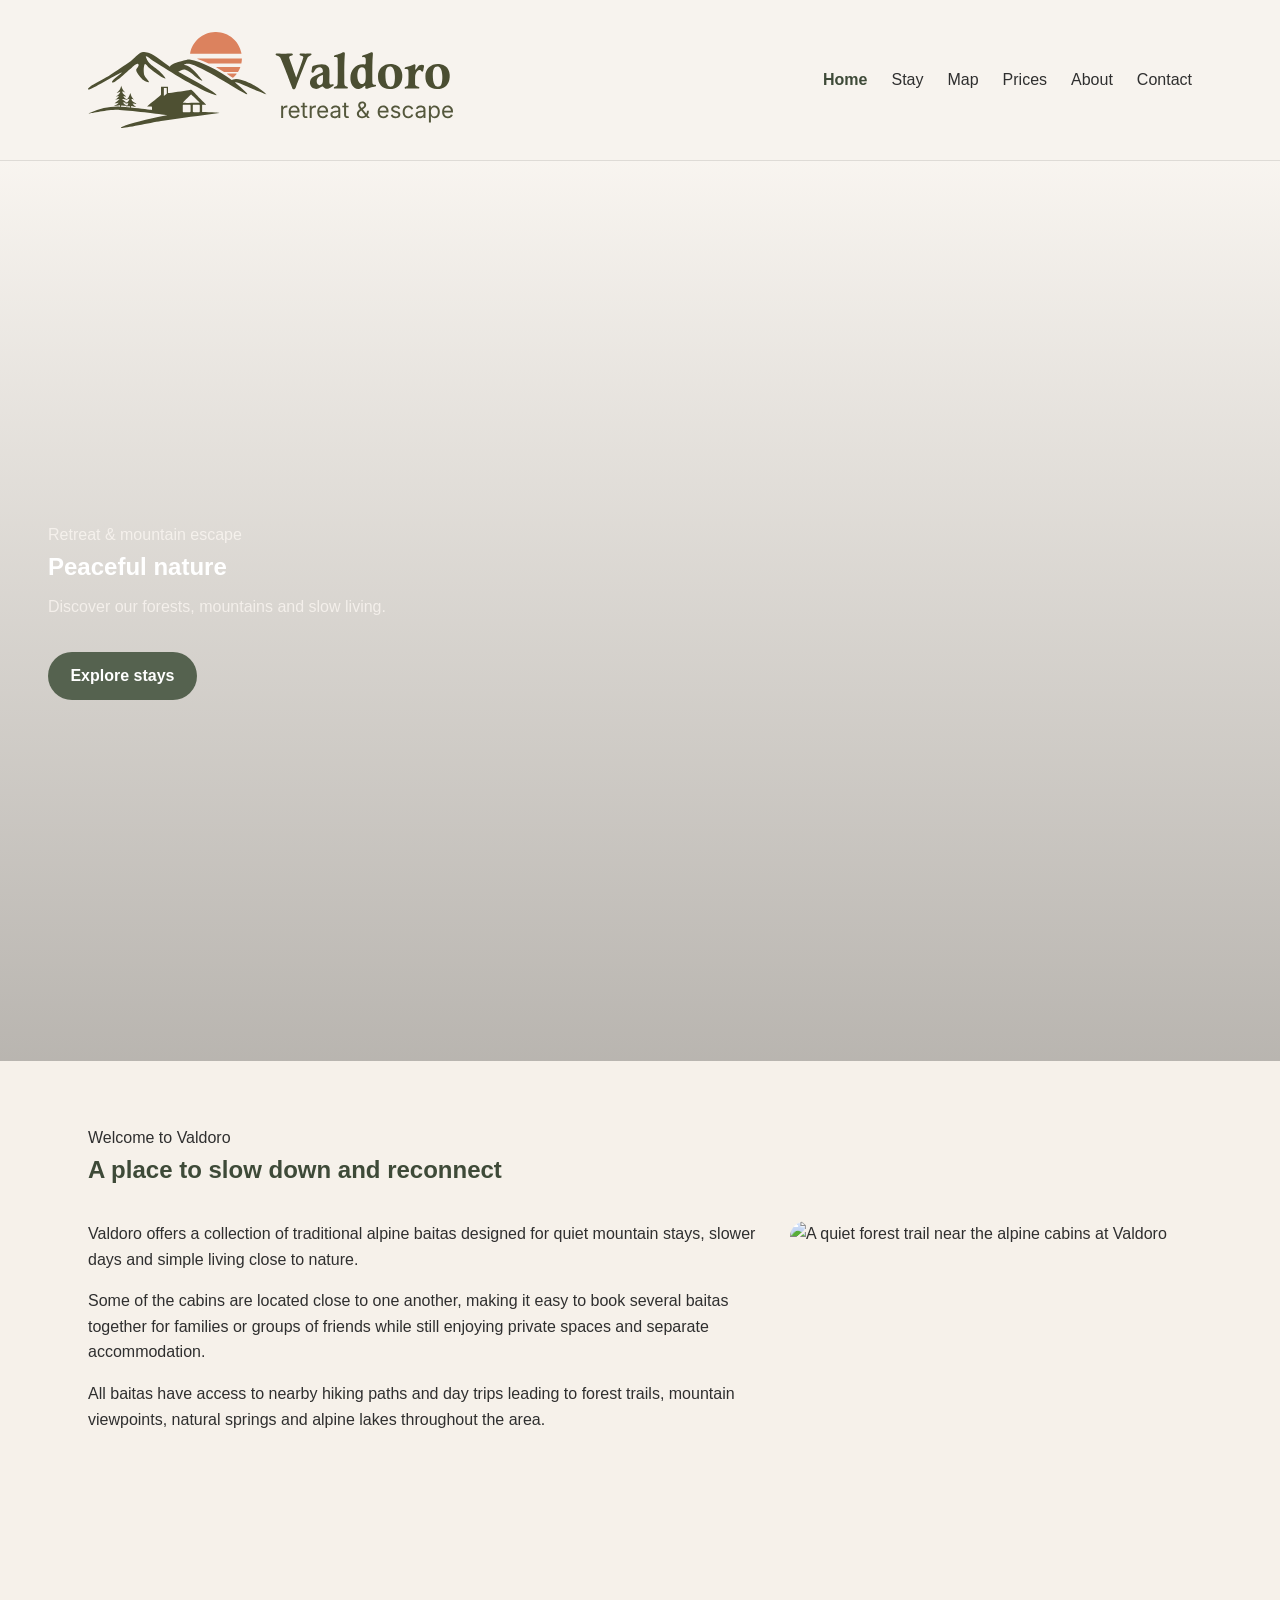
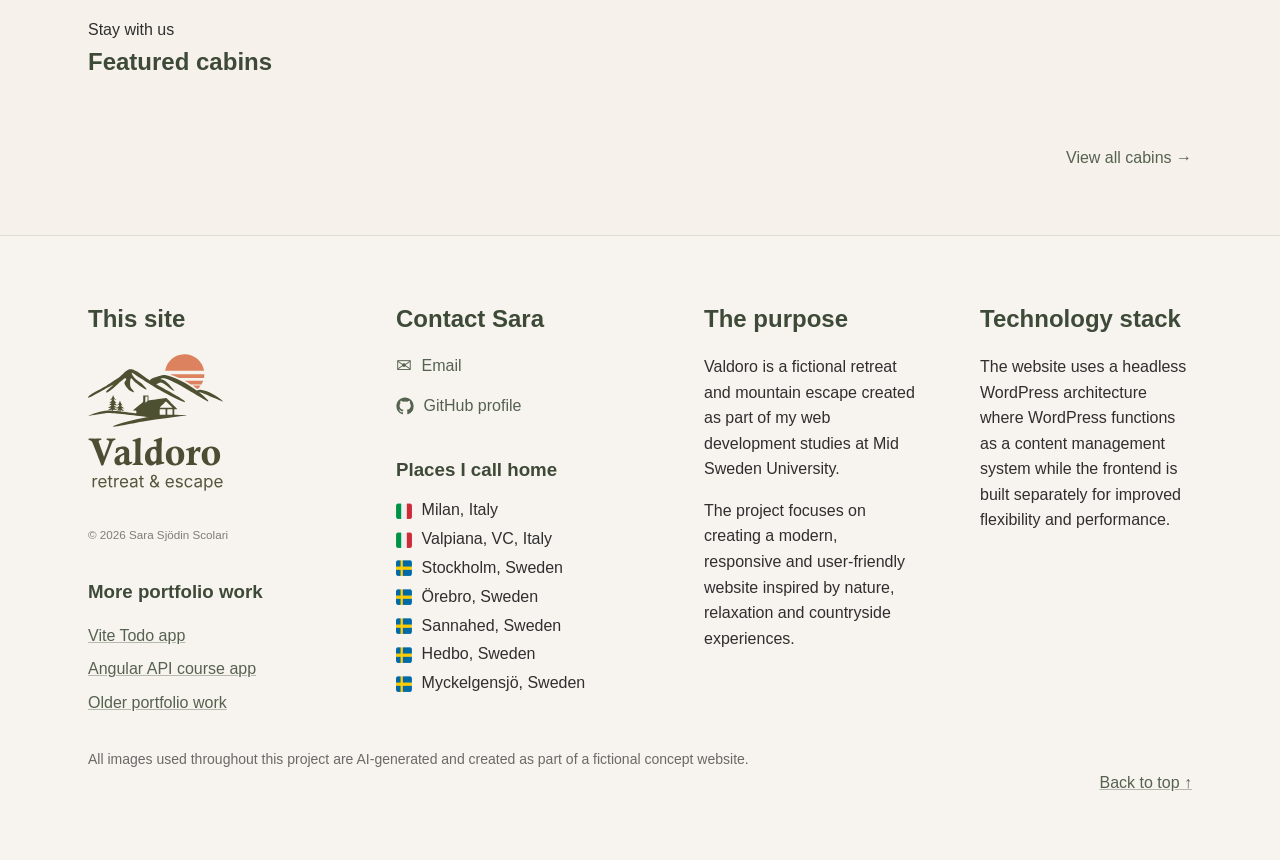
==== index.html @ b6391784 "Add Netlify form support to contact page" ====
<!doctype html>
<html lang="en">
  <head>
    <meta charset="UTF-8" />
    <meta name="viewport" content="width=device-width, initial-scale=1.0" />
    <link rel="stylesheet" href="css/style.css" />
    <meta
      name="description"
      content="A WordPress frontend – with a headless backend on my VPS."
    />
    <meta name="version" content="1.3.1" />
    <title>Valdoro – Retreat & Mountain Escape</title>
    <link rel="icon" href="assets/images/favicon.ico" type="image/x-icon" />
  </head>
  <body id="top" class="home-page">
    <a class="skip-link" href="#main-content">Skip to main content</a>

    <header class="site-header">
      <div class="container header-inner">
        <a href="index.html" class="brand" aria-label="Go to Valdoro homepage">
          <img
            src="assets/images/logo_baita_valdoro-01.svg"
            alt=""
            width="365"
            height="96"
            class="brand-logo"
          />
          <!-- <span class="brand-name">Valdoro retreat & mountain escape</span> -->
        </a>

        <button
          class="menu-toggle"
          type="button"
          aria-label="Open menu"
          aria-controls="main-navigation"
          aria-expanded="false"
        >
          <span class="menu-toggle-line"></span>
          <span class="menu-toggle-line"></span>
          <span class="menu-toggle-line"></span>
        </button>

        <nav
          id="main-navigation"
          class="main-navigation"
          aria-label="Main navigation"
        >
          <ul class="nav-list">
            <li><a href="index.html" aria-current="page">Home</a></li>
            <li><a href="stay.html">Stay</a></li>
            <li><a href="map.html">Map</a></li>
            <li><a href="prices.html">Prices</a></li>
            <li><a href="about.html">About</a></li>
            <li><a href="contact.html">Contact</a></li>
          </ul>
        </nav>
      </div>
    </header>

    <main id="main-content">
      <!-- HERO -->
      <section class="hero-section">
        <div class="hero-image"></div>

        <div class="hero-overlay">
          <div class="container">
            <div class="hero-content">
              <p class="eyebrow">Retreat & mountain escape</p>

              <h1>Peaceful nature</h1>

              <p class="hero-text">
                Discover our forests, mountains and slow living.
              </p>

              <a href="stay.html" class="button-primary"> Explore stays </a>
            </div>
          </div>
        </div>
      </section>

      <!-- INTRO -->
      <section class="content-section">
        <div class="container narrow-container">
          <header class="section-header">
            <p class="section-kicker">Welcome to Valdoro</p>
            <h2>A place to slow down and reconnect</h2>
          </header>

          <div class="intro-layout">
            <div class="intro-content">
              <p>
                Valdoro offers a collection of traditional alpine baitas
                designed for quiet mountain stays, slower days and simple living
                close to nature.
              </p>

              <p>
                Some of the cabins are located close to one another, making it
                easy to book several baitas together for families or groups of
                friends while still enjoying private spaces and separate
                accommodation.
              </p>

              <p>
                All baitas have access to nearby hiking paths and day trips
                leading to forest trails, mountain viewpoints, natural springs
                and alpine lakes throughout the area.
              </p>
            </div>

            <figure class="intro-image">
              <img
                src="assets/images/baita-bosco.png"
                alt="A quiet forest trail near the alpine cabins at Valdoro"
              />
            </figure>
          </div>
        </div>
      </section>

      <!-- FEATURED  CABINS -->
      <section class="content-section">
        <div class="container">
          <header class="section-header">
            <p class="section-kicker">Stay with us</p>
            <h2>Featured cabins</h2>
          </header>

          <div class="card-grid" id="featured-cabins-container"></div>
          <a href="stay.html" class="cta">View all cabins →</a>
        </div>
      </section>
    </main>
    <footer class="site-footer">
      <div class="container">
        <div class="footer-container">
          <section
            class="footer-section footer-brand"
            aria-labelledby="footer-site-heading"
          >
            <h2 id="footer-site-heading">This site</h2>

            <a
              href="index.html"
              class="logo-link"
              aria-label="Go to Valdoro homepage"
            >
              <img
                src="assets/images/logo_baita_valdoro-02.svg"
                alt=""
                width="135"
                height="137"
                class="footer-icon"
                loading="lazy"
              />
            </a>

            <p class="footer-copyright">
              <small
                >© <span id="current-year"></span> Sara Sjödin Scolari</small
              >
            </p>

            <nav aria-labelledby="portfolio-links-heading">
              <h3 id="portfolio-links-heading">More portfolio work</h3>
              <ul class="footer-links">
                <li>
                  <a
                    href="https://sarasjodin.github.io/my-todo-app/"
                    target="_blank"
                    rel="noopener noreferrer"
                  >
                    Vite Todo app
                  </a>
                </li>
                <li>
                  <a
                    href="https://my-angular-api-requests-lab.netlify.app/home"
                    target="_blank"
                    rel="noopener noreferrer"
                  >
                    Angular API course app
                  </a>
                </li>
                <li>
                  <a
                    href="https://saras-portfolio.netlify.app/"
                    target="_blank"
                    rel="noopener noreferrer"
                  >
                    Older portfolio work
                  </a>
                </li>
              </ul>
            </nav>
          </section>
          <div class="footer-info-group">
            <section
              class="footer-section footer-about"
              aria-labelledby="footer-purpose-heading"
            >
              <h2 id="footer-purpose-heading">The purpose</h2>

              <p>
                Valdoro is a fictional retreat and mountain escape created as
                part of my web development studies at Mid Sweden University.
              </p>

              <p>
                The project focuses on creating a modern, responsive and
                user-friendly website inspired by nature, relaxation and
                countryside experiences.
              </p>
            </section>

            <section
              class="footer-section footer-technology"
              aria-labelledby="footer-technology-heading"
            >
              <h2 id="footer-technology-heading">Technology stack</h2>
              <p>
                The website uses a headless WordPress architecture where
                WordPress functions as a content management system while the
                frontend is built separately for improved flexibility and
                performance.
              </p>
            </section>
          </div>
          <section
            class="footer-section footer-contact"
            aria-labelledby="footer-contact-heading"
          >
            <h2 id="footer-contact-heading">Contact Sara</h2>

            <address>
              <ul class="footer-contact-list footer-links">
                <li>
                  <a href="mailto:sara@sarasjodin.com">
                    <span class="footer-link-icon mail">✉</span>
                    <span>Email</span>
                  </a>
                </li>

                <li>
                  <a
                    href="https://github.com/sarasjodin"
                    target="_blank"
                    rel="noopener noreferrer"
                  >
                    <span class="footer-link-icon">
                      <svg
                        xmlns="http://www.w3.org/2000/svg"
                        viewBox="0 0 24 24"
                        fill="currentColor"
                        aria-hidden="true"
                      >
                        <path
                          d="M12 .5C5.65.5.5 5.65.5 12a11.5 11.5 0 008 10.95c.6.1.82-.26.82-.58v-2.04c-3.26.71-3.95-1.39-3.95-1.39-.54-1.35-1.3-1.7-1.3-1.7-1.07-.73.08-.72.08-.72 1.18.08 1.8 1.2 1.8 1.2 1.05 1.8 2.76 1.28 3.43.98.1-.76.41-1.28.74-1.58-2.6-.3-5.34-1.3-5.34-5.8 0-1.28.46-2.33 1.2-3.15-.12-.3-.52-1.5.12-3.12 0 0 .98-.31 3.2 1.2a11.1 11.1 0 015.82 0c2.22-1.5 3.2-1.2 3.2-1.2.64 1.62.24 2.82.12 3.12.75.82 1.2 1.87 1.2 3.15 0 4.52-2.75 5.5-5.37 5.79.42.36.8 1.08.8 2.18v3.23c0 .32.22.69.83.58A11.5 11.5 0 0023.5 12C23.5 5.65 18.35.5 12 .5z"
                        />
                      </svg>
                    </span>

                    <span>GitHub profile</span>
                  </a>
                </li>
              </ul>
            </address>

            <h3>Places I call home</h3>
            <ul class="places-list">
              <li>
                <img
                  src="assets/images/ita.png"
                  alt=""
                  class="place-flag"
                  width="16"
                  height="16"
                />

                Milan, Italy
              </li>
              <li>
                <img
                  src="assets/images/ita.png"
                  alt=""
                  class="place-flag"
                  width="16"
                  height="16"
                />

                Valpiana, VC, Italy
              </li>

              <li>
                <img
                  src="assets/images/swe.png"
                  alt=""
                  class="place-flag"
                  width="16"
                  height="16"
                />

                Stockholm, Sweden
              </li>

              <li>
                <img
                  src="assets/images/swe.png"
                  alt=""
                  class="place-flag"
                  width="16"
                  height="16"
                />
                Örebro, Sweden
              </li>

              <li>
                <img
                  src="assets/images/swe.png"
                  alt=""
                  class="place-flag"
                  width="16"
                  height="16"
                />
                Sannahed, Sweden
              </li>

              <li>
                <img
                  src="assets/images/swe.png"
                  alt=""
                  class="place-flag"
                  width="16"
                  height="16"
                />
                Hedbo, Sweden
              </li>

              <li>
                <img
                  src="assets/images/swe.png"
                  alt=""
                  class="place-flag"
                  width="16"
                  height="16"
                />
                Myckelgensjö, Sweden
              </li>
            </ul>
          </section>
        </div>

        <div class="footer-bottom">
          <p class="image-disclaimer">
            All images used throughout this project are AI-generated and created
            as part of a fictional concept website.
          </p>

          <p class="back-to-top">
            <a href="#top">Back to top ↑</a>
          </p>
        </div>
      </div>
    </footer>
    <script type="module" src="js/main.js"></script>
  </body>
</html>
---- css/style.css ----
:root {
  --color-bg: #f6f1ea;
  --color-surface: #fffaf5;
  --color-text: #2f2f2f;
  --color-heading: #3e4a38;
  --color-accent: #b47a5a;
  --color-border: #d8cec3;
  --color-link: #55624f;
  --color-link-hover: #3e4a38;
  --color-button: #55624f;
  --color-button-text: #ffffff;

  --container-width: 1200px;

  --space-xs: 0.5rem;
  --space-sm: 1rem;
  --space-md: 2rem;
  --space-lg: 4rem;
  --space-xl: 6rem;
  --space-2xl: 8rem;

  --section-padding-mobile: 4rem;
  --section-padding-tablet: 5rem;
  --section-padding-desktop: 7rem;

  --container-padding-mobile: 1.25rem;
  --container-padding-tablet: 2rem;
  --container-padding-desktop: 3rem;
}

/* RESET */
* {
  margin: 0;
  padding: 0;
  box-sizing: border-box;
}

/* GLOBAL STYLES */
body {
  margin: 0;
  line-height: 1.6;
  background: var(--color-bg);
  color: var(--color-text);
}

.container {
  max-width: var(--container-width);
  margin-inline: auto;
  padding-inline: var(--container-padding-mobile);
}

.section-header {
  margin-bottom: 2rem;
}

.skip-link {
  position: absolute;
  top: -100px;
  left: 1rem;
  z-index: 1000;
  padding: 1rem 1.5rem;
  background: #ffffff;
  color: #000000;
  border-radius: 0.5rem;
  text-decoration: none;
}

.skip-link:focus {
  top: 1rem;
}

.visually-hidden {
  position: absolute;
  width: 1px;
  height: 1px;
  padding: 0;
  margin: -1px;
  overflow: hidden;
  white-space: nowrap;
  border: 0;
  clip-path: inset(50%);
}

/* TYPOGRAPHY */

body {
  font-family: 'Inter', sans-serif;
  color: var(--color-text);
}

h1,
h2,
h3,
h4,
h5,
h6 {
  color: var(--color-heading);
  margin-bottom: 0.5rem;
}

/* LAYOUT */

.cta {
  display: block;
  margin-left: auto;
  width: fit-content;
  margin: 2rem 0 0 auto;
  color: var(--color-link);
  text-decoration: none;
}

.cta-panel {
  width: 100%;
}

.cta-panel .cta {
  display: flex;
  flex-direction: column;
  gap: 1rem;
  width: 100%;
  margin-top: 2rem;
}

.cta-panel .cta a {
  width: 100%;
  text-align: center;
}

.intro-image img {
  width: 100%;
  display: block;
  border-radius: 1rem;
  aspect-ratio: 3 / 2;
  object-fit: contain;
}

.intro-layout {
  display: grid;
  gap: 2rem;
  align-items: start;
}

.intro-content p + p {
  margin-top: 1rem;
}

.content-section {
  padding-block: var(--section-padding-mobile);
}

.table-wrapper {
  overflow-x: auto;
  background: var(--color-surface);
  border: 1px solid var(--color-border);
  border-radius: 1.5rem;
  padding: 2.5rem;
}

.price-table {
  width: 100%;
  min-width: 620px;
  border-collapse: collapse;
}

.price-table caption {
  text-align: left;
  margin-bottom: 1rem;
  font-weight: 600;
  color: var(--color-heading);
}

.price-table th,
.price-table td {
  padding: 1rem;
  text-align: left;
  border-bottom: 1px solid var(--color-border);
}

.price-table thead th {
  font-size: 0.9rem;
  color: var(--color-heading);
  background: rgba(85, 98, 79, 0.08);
}

.price-table tbody tr:last-child th,
.price-table tbody tr:last-child td {
  border-bottom: 0;
}

.price-table tbody th {
  color: var(--color-heading);
}

.price-table td {
  white-space: nowrap;
}

.contact-form {
  max-width: 100%;
  margin-inline: auto;
  background: var(--color-surface);
  border: 1px solid var(--color-border);
  border-radius: 1.5rem;
  padding: 2.5rem;
}

.map-page section.content-section:nth-child(2),
.prices-page section.content-section:nth-child(2),
main > .contact-form-section {
  margin-top: 0;
}

.form-grid {
  display: grid;
  gap: 1.25rem;
}

.form-field {
  display: grid;
  gap: 0.4rem;
}

.form-field-full {
  grid-column: 1 / -1;
}

.form-field label {
  font-weight: 600;
  color: var(--color-heading);
}

.form-field input,
.form-field select,
.form-field textarea {
  width: 100%;
  padding: 0.85rem 1rem;
  font: inherit;
  color: var(--color-text);
  background: #fffaf5;
  border: 1px solid var(--color-border);
  border-radius: 0.75rem;
}

.form-field textarea {
  resize: vertical;
  min-height: 10rem;
}

.contact-form .button-primary {
  margin-top: 1.5rem;
  border: 0;
  cursor: pointer;
}

/* NAVIGATION */
.site-header {
  background: #f7f3ee;
  border-bottom: 1px solid rgba(47, 47, 47, 0.12);
}

.header-inner {
  display: flex;
  align-items: center;
  justify-content: space-between;
  gap: 1.5rem;
  padding-block: 2rem;
}

.brand {
  display: inline-flex;
  align-items: center;
  gap: 0.75rem;
  color: #2f2f2f;
  text-decoration: none;
}

.brand-logo {
  width: clamp(160px, 40vw, 365px);
  height: auto;

  display: block;
}

.brand-name {
  font-size: clamp(1.2rem, 2vw, 1.7rem);
  font-weight: 600;
  letter-spacing: 0.03em;
}

.menu-toggle {
  display: inline-flex;
  flex-direction: column;
  justify-content: center;
  gap: 0.35rem;
  width: 2.75rem;
  height: 2.75rem;
  border: 1px solid currentColor;
  border-radius: 999px;
  background: transparent;
  color: #2f2f2f;
  cursor: pointer;
}

.menu-toggle-line {
  display: block;
  width: 1.25rem;
  height: 2px;
  margin-inline: auto;
  background: currentColor;
}

.main-navigation {
  display: none;
  z-index: 999;
}

.main-navigation.is-open {
  display: block;
  position: absolute;
  top: 6rem;
  left: auto;
  right: 1rem;
  padding: 2rem;
  align-content: center;
  background: #f7f3ee;
  border: 1px solid rgba(47, 47, 47, 0.12);
  border-radius: 1rem;
  width: min(18rem, 85vw);
}

.nav-list {
  display: flex;
  flex-direction: column;
  align-items: start;
  margin: 0;
  padding: 0;
  list-style: none;
}

/* HERO */
.hero-section {
  display: flex;
  align-items: center;
  padding-block: clamp(6rem, 10vw, 10rem);
  position: relative;
  min-height: 100vh;
  overflow: hidden;
}

.hero-image {
  position: absolute;
  inset: 0;
  background-image:
    linear-gradient(rgba(255, 255, 255, 0.3), rgba(0, 0, 0, 0.25)),
    url('../assets/images/baita-valdoro-small.png');
  background-size: cover;
  background-position: center;
  transform: scale(1.02);
}

.hero-overlay {
  position: relative;
  z-index: 2;
  display: flex;
  align-items: center;
}

.hero-content {
  max-width: 560px;
}

.description-text,
.hero-text {
  margin-bottom: 2rem;
  line-height: 1.6;
}

.hero-content {
  max-width: 560px;
  color: #f7f3ee;
}

.hero-section .eyebrow {
  color: rgba(247, 243, 238, 0.9);
}

.hero-section h1 {
  color: #ffffff;
}

.hero-section .hero-text {
  color: rgba(247, 243, 238, 0.88);
}

/* CARDS */

.card,
.content-box {
  background: var(--color-surface);
  border: 1px solid var(--color-border);
  border-radius: 1.5rem;
}

.card {
  overflow: hidden;
  border: 1px solid rgba(47, 47, 47, 0.08);
  height: 100%;
}

.card-grid {
  display: grid;
  gap: 2rem;
  align-items: stretch;
}

/* Mobile: allt är 1 kolumn */
.card,
.card-featured {
  grid-column: auto;
}

.card img {
  width: 100%;
  display: block;
  aspect-ratio: 4 / 3;
  object-fit: cover;
}

.card-featured img {
  aspect-ratio: 16 / 9;
}

.card-content {
  padding: 1.5rem;
}

.card h3 {
  margin: 0 0 0.75rem;
}

.card p {
  margin: 0;
  line-height: 1.6;
}

.card-meta {
  display: flex;
  flex-wrap: wrap;
  gap: 0 1rem;
  margin: 0.5rem 0;
  padding: 0;
  list-style: none;
}

.price {
  margin-top: 2rem;
  font-size: 0.95rem;
  color: var(--color-text-muted);
  text-align: right;
}

.price span {
  font-size: 1.2rem;
  font-weight: 500;
  color: var(--color-heading);
}

.card-content hr {
  border: 0;
  border-top: 1px solid var(--color-border);
  margin: 1.25rem 0;
}

/* LÄNKAR */

a {
  color: var(--color-link);
  text-decoration-color: rgba(85, 98, 79, 0.4);
  transition:
    color 0.2s ease,
    text-decoration-color 0.2s ease;
}

a:hover,
a:focus-visible {
  text-decoration-color: currentColor;
}

a:focus-visible {
  outline: none;
  box-shadow:
    0 0 0 2px var(--color-bg),
    0 0 0 4px var(--color-heading);
  border-radius: 0.2rem;
}

.nav-list a {
  color: #2f2f2f;
  text-decoration: none;
  font-weight: 400;
  transition:
    color 0.2s ease,
    text-decoration-color 0.2s ease;
  display: block;
  padding: 0.9rem 0;
  min-height: 44px;
}

.nav-list a[aria-current='page'] {
  color: var(--color-link-hover);
  text-decoration-thickness: 2px;
  font-weight: 600;
}

.site-header .nav-list a:not([aria-current='page']):hover,
.site-header .nav-list a:not([aria-current='page']):focus-visible {
  color: rgb(35, 47, 42);
  text-decoration: underline;
  text-decoration-thickness: 2px;
  text-underline-offset: 0.3rem;
}

.logo-link {
  display: inline-block;
  border-radius: 0.75rem;
}

.logo-link img {
  display: block;
  width: 100%;
  max-width: 260px;
  height: auto;
}

.logo-link:focus-visible {
  outline: 3px solid var(--color-link-hover);
  outline-offset: 6px;
  box-shadow: none;
}

/* BUTTONS */

.button-primary {
  display: inline-flex;
  align-items: center;
  justify-content: center;
  background: var(--color-button);
  color: var(--color-button-text);
  padding: 0.9rem 1.4rem;
  border: 0;
  border-radius: 999px;
  font: inherit;
  font-weight: 600;
  line-height: 1.2;
  text-decoration: none;
  cursor: pointer;
}

.button-primary:focus-visible {
  outline: 3px solid var(--color-heading);
  outline-offset: 4px;
  box-shadow: none;
}

/* FOOTER */

.site-footer {
  padding-block: 4rem;
  background: #f7f3ee;
  border-top: 1px solid rgba(0, 0, 0, 0.1);
}

.footer-section h2,
.footer-section h3 {
  margin-bottom: 1rem;
}

.footer-section ul {
  display: grid;
  /*   gap: 0.5rem; */
}

footer h3 {
  margin-top: 2rem;
}

.footer-heading {
  margin-top: 2rem;
}

.footer-links {
  list-style: none;
  padding: 0;
  margin: 0;
  font-style: normal;
}

.footer-links li + li {
  margin-top: 0.5em;
}

.places-list {
  display: flex;
  flex-direction: column;
  gap: 0.45rem;
  margin: 0;
  list-style: none;
  padding: 0;
}

.places-list li {
  display: flex;
  align-items: center;
  gap: 0.6rem;
  color: var(--color-text);
  line-height: 1.2;
}

.footer-copyright {
  font-size: 0.875rem;
  color: rgba(47, 47, 47, 0.6);
  margin-top: 1.5rem;
}

.footer-contact-list {
  display: inline-flex;
  align-items: center;
  flex-direction: column;
  padding: 0;
  margin: 0;
  list-style: none;
}

.footer-contact-list li a {
  display: inline-flex;
  align-items: center;
  color: var(--color-link);
  text-decoration: none;
  font-style: normal;
  transition: color 0.2s ease;
}

.footer-contact-list li a:hover {
  color: var(--color-link-hover);
}

.footer-link-icon {
  display: flex;
  align-items: center;
  justify-content: center;
  margin-right: 0.6rem;
  flex-shrink: 0;
}

footer .footer-icon {
  width: 135px;
  height: 137px;
}

.footer-link-icon svg {
  width: 18px;
  height: 18px;
}

.footer-link-icon.mail {
  font-size: 1.2rem;
}

.image-disclaimer {
  margin-top: 2rem;
  font-size: 0.875rem;
  color: rgba(47, 47, 47, 0.7);
}

.footer-container {
  display: grid;
  grid-template-columns: 1fr;
  gap: 3rem;
  text-align: center;
  justify-items: center;
}

.footer-section {
  width: 100%;
  max-width: 40ch;
}

.footer-contact-list li a,
.places-list li {
  line-height: 1.3;
}

.footer-contact {
  width: fit-content;
  margin-inline: auto;
  text-align: left;
}

.back-to-top {
  grid-column: auto;
  text-align: right;
  color: var(--color-link);
}

/* MAP */
.map-panel {
  margin: 0;
}

.map-link {
  position: relative;
  display: block;
  overflow: hidden;
  border-radius: 1.5rem;
}

.map-link img {
  width: 100%;
  height: auto;
  display: block;
  aspect-ratio: 16 / 10;
  object-fit: fill;
}

.map-zoom-label {
  position: absolute;
  right: 1rem;
  bottom: 1rem;

  padding: 0.5rem 0.75rem;
  border-radius: 999px;

  background: rgba(255, 250, 245, 0.9);
  color: var(--color-heading);
  font-size: 0.875rem;
}

.map-panel figcaption {
  margin-top: 0.75rem;
  font-size: 0.9rem;
  color: rgba(47, 47, 47, 0.7);
}

.full-map {
  display: block;
  width: 100%;
  max-width: 100%;
  height: auto;
}

.practical-information-list {
  list-style: none;
  padding: 0;
}

.practical-information-list li::before {
  content: '—';
  margin-right: 0.75rem;
}

.footer-info-group {
  display: flex;
  flex-direction: column;
  gap: 2rem;
}

.footer-about p + p {
  margin-top: 1rem;
}

/* MEDIA QUERIES */
@media (min-width: 768px) {
  .hero-image {
    position: absolute;
    inset: 0;
    background-image:
      linear-gradient(rgba(255, 255, 255, 0.3), rgba(0, 0, 0, 0.25)),
      url('../assets/images/hero.png');
    background-size: cover;
    background-position: center;
    transform: scale(1.02);
  }

  .menu-toggle {
    display: none;
  }

  .main-navigation {
    display: block;
    position: static;
  }

  .nav-list {
    flex-direction: row;
    align-items: center;
    gap: 1.5rem;
  }

  .intro-layout {
    grid-template-columns: 1.5fr 0.9fr;
  }

  .cta {
    display: flex;
    align-items: center;
    gap: 1rem;
  }

  .cta a + a {
    margin-left: 2rem;
  }

  .cta-panel .cta {
    flex-direction: row;
    width: fit-content;
    justify-content: flex-end;
  }

  .cta-panel .cta a {
    width: auto;
  }

  .footer-container {
    display: grid;
  }

  .footer-contact-list li a,
  .places-list li {
    justify-content: flex-start;
  }

  .back-to-top {
    grid-column: 1 / -1;
    justify-self: end;
  }

  .container {
    padding-inline: var(--container-padding-tablet);
  }

  .content-section {
    padding-top: 0;
    margin-top: 4em;
  }

  .card-grid {
    display: grid;
    grid-template-columns: repeat(2, 1fr);
  }

  .card--large {
    grid-column: span 2;
  }

  .card-featured {
    grid-column: 1 / -1;
  }

  .contact-form {
    padding: 2.5rem;
  }

  .form-grid {
    grid-template-columns: repeat(2, 1fr);
  }

  .footer-container {
    grid-template-columns: 1fr 1fr;
    gap: 4rem;
    text-align: left;
    align-items: start;
  }

  .footer-brand {
    grid-column: 1;
    grid-row: 1;
  }

  .footer-contact {
    grid-column: 2;
    grid-row: 1;
    width: 100%;
  }

  .footer .places-list,
  .footer-contact-list {
    gap: 0.5rem;
    align-items: unset;
  }

  .footer-info-group {
    grid-column: 1 / -1;
    grid-row: 2;

    display: grid;
    grid-template-columns: 1fr 1fr;
    gap: 4rem;
  }

  .footer-about,
  .footer-technology {
    margin: 0;
    padding: 0;
  }

  .footer-section {
    width: 100%;
    max-width: 100%;
  }
}

@media (min-width: 1024px) {
  .footer-container {
    grid-template-columns: 1fr 1fr 2fr;
    align-items: start;
  }

  .footer-brand {
    grid-column: auto;
  }

  .container {
    padding-inline: var(--container-padding-desktop);
  }

  .card-grid {
    grid-template-columns: repeat(3, 1fr);
  }

  /*   .card-featured {
    grid-column: span 3;
  }
 */
  .card--large {
    grid-column: span 3;
  }

  .featured-content {
    display: flex;
    align-items: center;
    flex-wrap: wrap;
  }

  .featured-content h3 {
    margin: 0;
  }

  .featured-content p {
    margin: 0;
  }

  .featured-content .pricing-preview {
    display: flex;
    align-items: center;
    gap: 2rem;
    margin-left: auto;
  }

  .featured-content .card-meta,
  .featured-content .price {
    margin: 0;
    font-size: 0.9rem;
    color: var(--color-text-muted);
    line-height: 1.7;
  }

  .footer-brand {
    grid-column: 1;
    grid-row: 1;
  }

  .footer-contact {
    grid-column: 2;
    grid-row: 1;
  }

  .footer-info-group {
    grid-column: 3;
    grid-row: 1;
  }

  .back-to-top {
    grid-column: 1 / -1;
  }

  footer .places-list {
    gap: 0.5rem;
    margin: 0;
    list-style: none;
    padding: 0;
  }
}
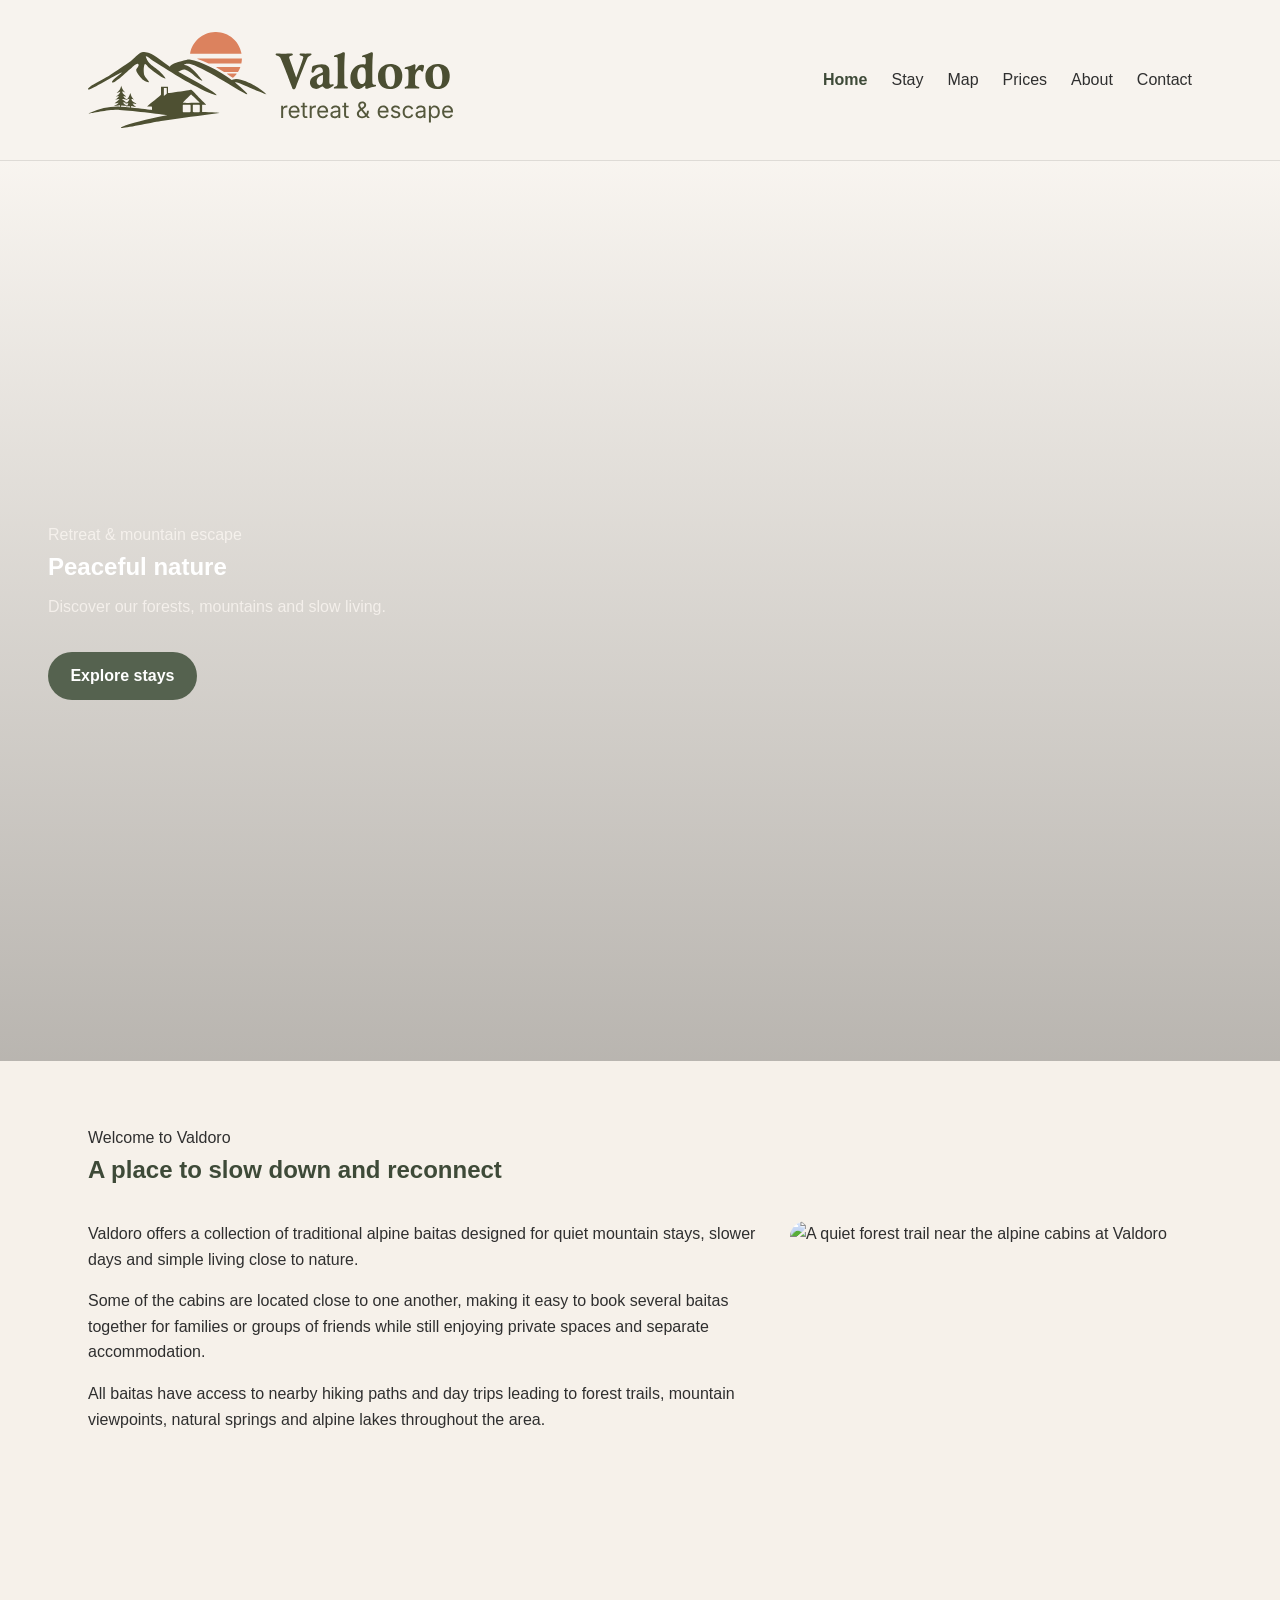
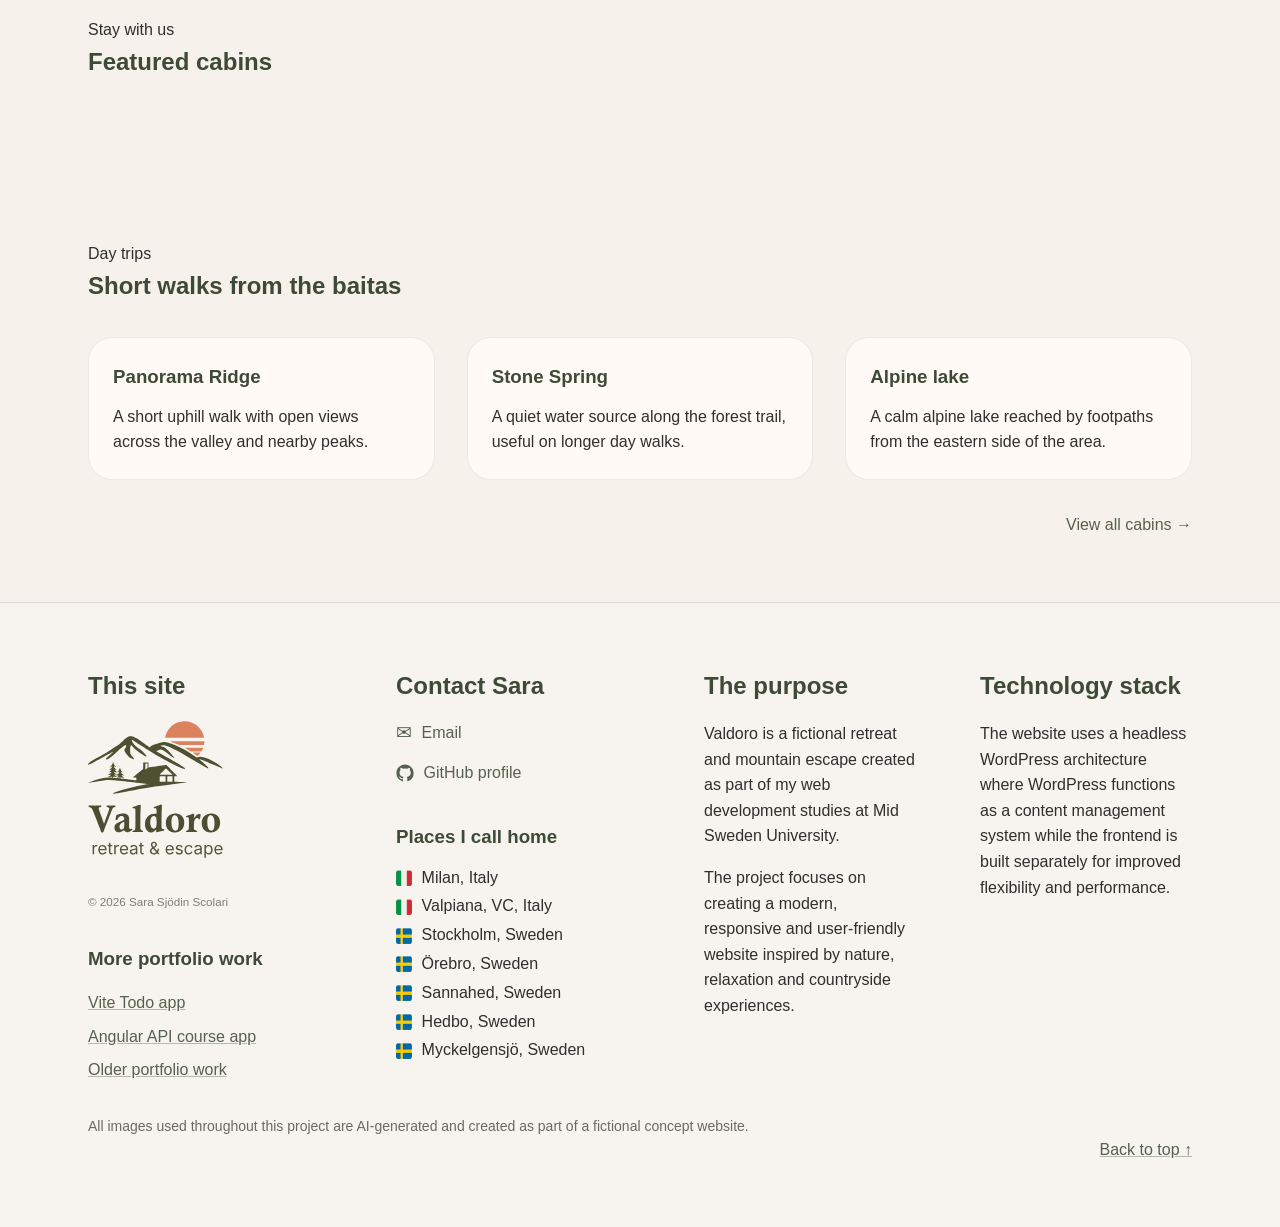
==== commit bcc98772: "verify promos sections and possible acf custom fields" ====
--- a/index.html
+++ b/index.html
@@ -65,7 +65,7 @@
         <div class="hero-overlay">
           <div class="container">
             <div class="hero-content">
-              <p class="eyebrow">Retreat & mountain escape</p>
+              <p class="section-kicker">Retreat & mountain escape</p>
 
               <h1>Peaceful nature</h1>
 
@@ -128,6 +128,48 @@
           </header>
 
           <div class="card-grid" id="featured-cabins-container"></div>
+        </div>
+      </section>
+
+      <!-- PROMOS -->
+      <section class="content-section">
+        <div class="container">
+          <header class="section-header">
+            <p class="section-kicker">Day trips</p>
+            <h2>Short walks from the baitas</h2>
+          </header>
+
+          <div class="card-grid">
+            <article class="card">
+              <div class="card-content">
+                <h3>Panorama Ridge</h3>
+                <p>
+                  A short uphill walk with open views across the valley and
+                  nearby peaks.
+                </p>
+              </div>
+            </article>
+
+            <article class="card">
+              <div class="card-content">
+                <h3>Stone Spring</h3>
+                <p>
+                  A quiet water source along the forest trail, useful on longer
+                  day walks.
+                </p>
+              </div>
+            </article>
+
+            <article class="card">
+              <div class="card-content">
+                <h3>Alpine lake</h3>
+                <p>
+                  A calm alpine lake reached by footpaths from the eastern side
+                  of the area.
+                </p>
+              </div>
+            </article>
+          </div>
           <a href="stay.html" class="cta">View all cabins →</a>
         </div>
       </section>
--- a/css/style.css
+++ b/css/style.css
@@ -380,7 +380,7 @@
   color: #f7f3ee;
 }
 
-.hero-section .eyebrow {
+.hero-section .section-kicker {
   color: rgba(247, 243, 238, 0.9);
 }
 
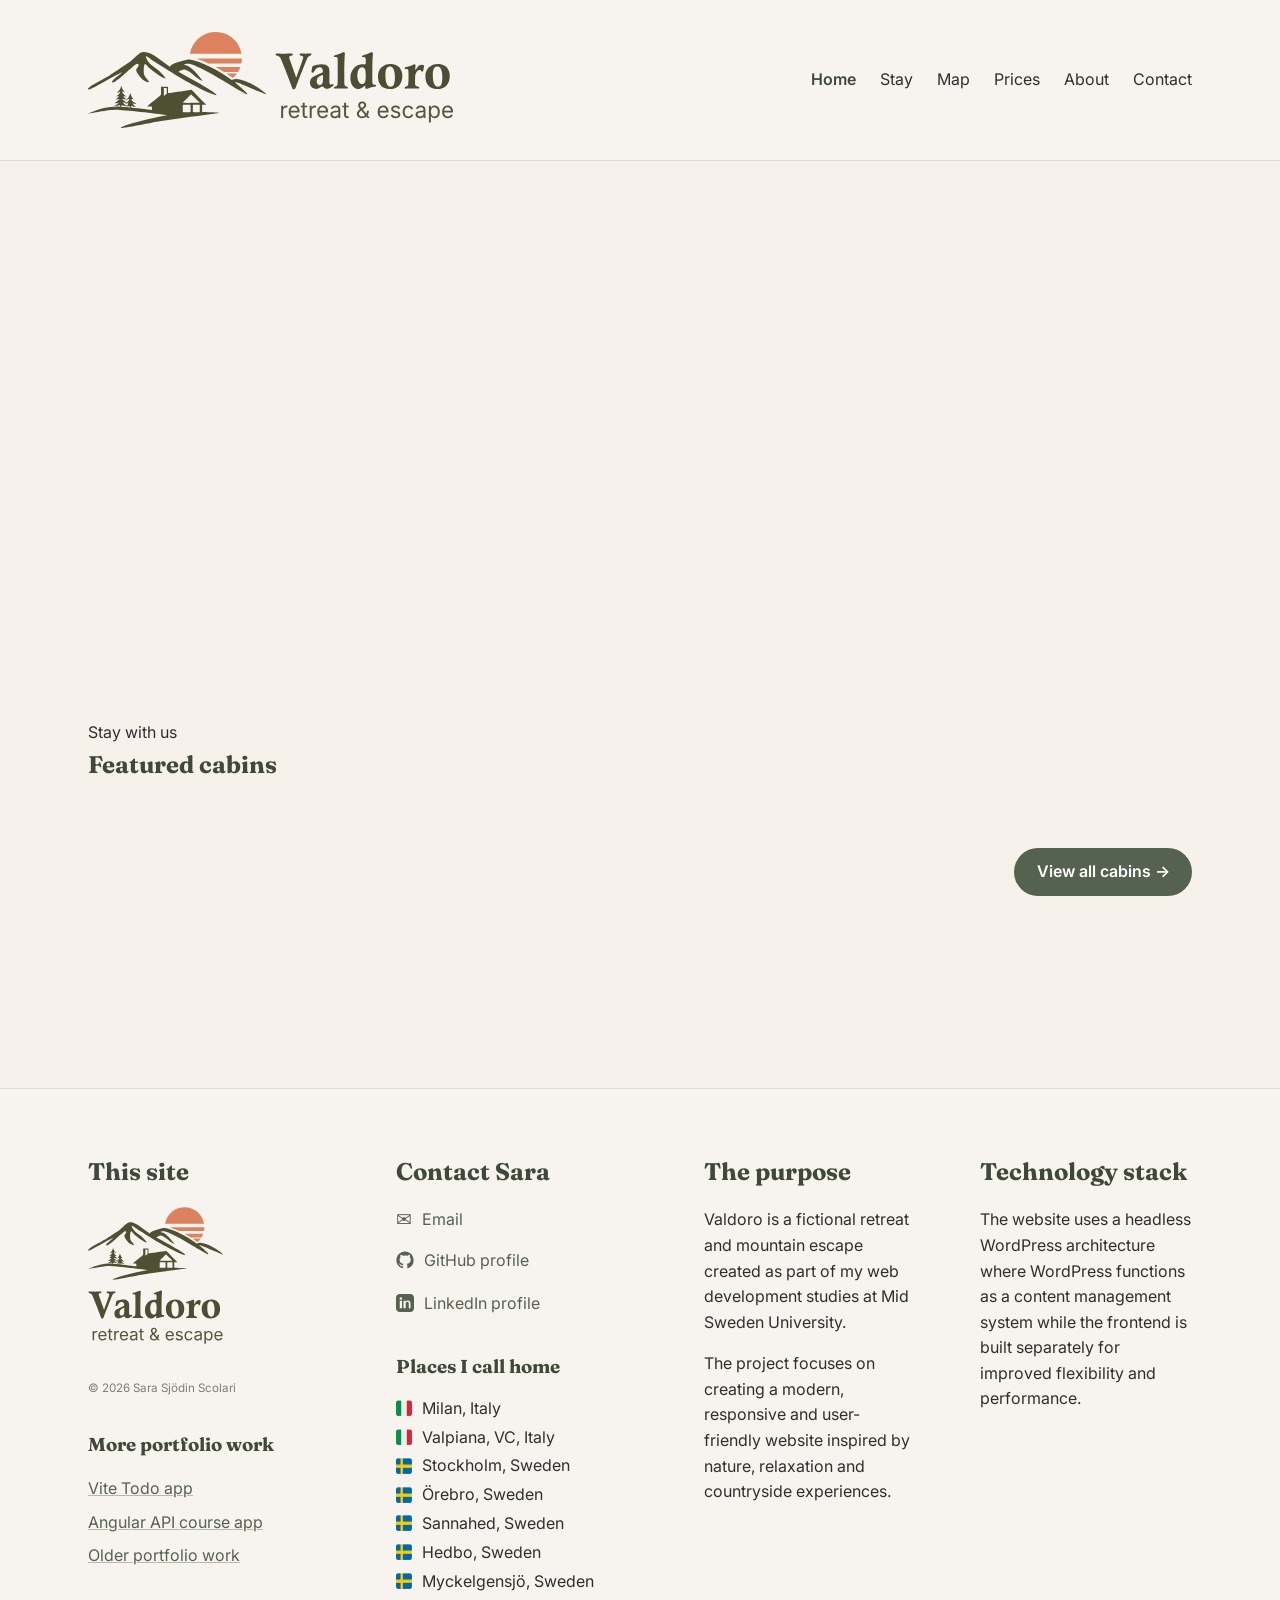
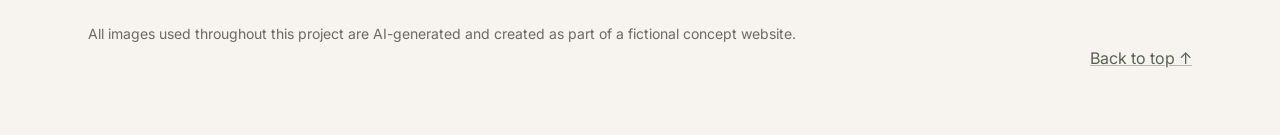
==== commit b1f6b830: "Add dynamic WordPress sections and improve frontend structure" ====
--- a/index.html
+++ b/index.html
@@ -3,16 +3,67 @@
   <head>
     <meta charset="UTF-8" />
     <meta name="viewport" content="width=device-width, initial-scale=1.0" />
+    <link rel="preconnect" href="https://fonts.googleapis.com" />
+    <link rel="preconnect" href="https://fonts.gstatic.com" crossorigin />
+    <link
+      href="https://fonts.googleapis.com/css2?family=Inter:wght@400;500;600;700&display=swap"
+      rel="stylesheet"
+    />
+    <link
+      href="https://fonts.googleapis.com/css2?family=Fraunces:wght@500;600;700&family=Inter:wght@400;500;600;700&display=swap"
+      rel="stylesheet"
+    />
     <link rel="stylesheet" href="css/style.css" />
     <meta
       name="description"
       content="A WordPress frontend – with a headless backend on my VPS."
     />
-    <meta name="version" content="1.3.1" />
+    <meta name="version" content="2.0.0" />
     <title>Valdoro – Retreat & Mountain Escape</title>
-    <link rel="icon" href="assets/images/favicon.ico" type="image/x-icon" />
+    <link rel="icon" type="image/x-icon" href="assets/images/favicon.ico" />
+
+    <link
+      rel="icon"
+      type="image/png"
+      sizes="32x32"
+      href="assets/images/favicon-32x32.png"
+    />
+
+    <link
+      rel="icon"
+      type="image/png"
+      sizes="16x16"
+      href="assets/images/favicon-16x16.png"
+    />
+
+    <link
+      rel="icon"
+      type="image/png"
+      sizes="48x48"
+      href="assets/images/favicon-48x48.png"
+    />
+
+    <link
+      rel="apple-touch-icon"
+      sizes="180x180"
+      href="assets/images/apple-touch-icon.png"
+    />
+
+    <link
+      rel="icon"
+      type="image/png"
+      sizes="192x192"
+      href="assets/images/android-chrome-192x192.png"
+    />
+
+    <link
+      rel="icon"
+      type="image/png"
+      sizes="512x512"
+      href="assets/images/android-chrome-512x512.png"
+    />
   </head>
-  <body id="top" class="home-page">
+  <body id="top" class="home-page" data-page="home">
     <a class="skip-link" href="#main-content">Skip to main content</a>
 
     <header class="site-header">
@@ -59,8 +110,10 @@
 
     <main id="main-content">
       <!-- HERO -->
-      <section class="hero-section">
-        <div class="hero-image"></div>
+      <section id="hero-section" class="hero-section"></section>
+
+      <!--   <section class="hero-section">
+        <div class="hero-section-image"></div>
 
         <div class="hero-overlay">
           <div class="container">
@@ -78,9 +131,12 @@
           </div>
         </div>
       </section>
-
+ -->
       <!-- INTRO -->
-      <section class="content-section">
+
+      <section id="intro-section" class="content-section"></section>
+
+      <!-- <section class="content-section">
         <div class="container narrow-container">
           <header class="section-header">
             <p class="section-kicker">Welcome to Valdoro</p>
@@ -117,7 +173,7 @@
             </figure>
           </div>
         </div>
-      </section>
+      </section> -->
 
       <!-- FEATURED  CABINS -->
       <section class="content-section">
@@ -128,11 +184,18 @@
           </header>
 
           <div class="card-grid" id="featured-cabins-container"></div>
+          <!--           <a href="stay.html" class="cta">View all cabins →</a>
+ -->
+          <div class="cta">
+            <a href="stay.html" class="button-primary">View all cabins →</a>
+          </div>
         </div>
       </section>
 
       <!-- PROMOS -->
-      <section class="content-section">
+      <section id="section-1" class="content-section"></section>
+
+      <!-- <section class="content-section">
         <div class="container">
           <header class="section-header">
             <p class="section-kicker">Day trips</p>
@@ -172,7 +235,7 @@
           </div>
           <a href="stay.html" class="cta">View all cabins →</a>
         </div>
-      </section>
+      </section> -->
     </main>
     <footer class="site-footer">
       <div class="container">
@@ -306,6 +369,28 @@
                     <span>GitHub profile</span>
                   </a>
                 </li>
+                <li>
+                  <a
+                    href="https://www.linkedin.com/in/sjodinscolari"
+                    target="_blank"
+                    rel="noopener noreferrer"
+                  >
+                    <span class="footer-link-icon">
+                      <svg
+                        xmlns="http://www.w3.org/2000/svg"
+                        viewBox="0 0 24 24"
+                        fill="currentColor"
+                        aria-hidden="true"
+                      >
+                        <path
+                          d="M19 0h-14c-2.761 0-5 2.239-5 5v14c0 2.761 2.239 5 5 5h14c2.761 0 5-2.239 5-5v-14c0-2.761-2.239-5-5-5zm-11 19h-3v-10h3v10zm-1.5-11.268c-.966 0-1.75-.784-1.75-1.75s.784-1.75 1.75-1.75 1.75.784 1.75 1.75-.784 1.75-1.75 1.75zm13.5 11.268h-3v-5.604c0-1.337-.026-3.062-1.867-3.062-1.868 0-2.154 1.459-2.154 2.965v5.701h-3v-10h2.881v1.367h.041c.401-.761 1.379-1.562 2.839-1.562 3.039 0 3.601 2.001 3.601 4.599v5.596z"
+                        />
+                      </svg>
+                    </span>
+
+                    <span>LinkedIn profile</span>
+                  </a>
+                </li>
               </ul>
             </address>
 
--- a/css/style.css
+++ b/css/style.css
@@ -9,6 +9,7 @@
   --color-link-hover: #3e4a38;
   --color-button: #55624f;
   --color-button-text: #ffffff;
+  --color-error: #c0392b;
 
   --container-width: 1200px;
 
@@ -51,6 +52,20 @@
 
 .section-header {
   margin-bottom: 2rem;
+  position: relative;
+  z-index: 1;
+}
+
+.hero-section .section-header::before {
+  content: '';
+  position: absolute;
+  inset: -0.75rem -1rem;
+
+  background: rgba(17, 42, 9, 0.45);
+
+  border-radius: 1rem;
+
+  z-index: -1;
 }
 
 .skip-link {
@@ -81,6 +96,10 @@
   clip-path: inset(50%);
 }
 
+.required {
+  color: var(--color-error);
+}
+
 /* TYPOGRAPHY */
 
 body {
@@ -96,6 +115,7 @@
 h6 {
   color: var(--color-heading);
   margin-bottom: 0.5rem;
+  font-family: 'Fraunces', serif;
 }
 
 /* LAYOUT */
@@ -134,6 +154,11 @@
   object-fit: contain;
 }
 
+#intro-section,
+.content-section {
+  padding-block: 0;
+}
+
 .intro-layout {
   display: grid;
   gap: 2rem;
@@ -202,12 +227,6 @@
   border: 1px solid var(--color-border);
   border-radius: 1.5rem;
   padding: 2.5rem;
-}
-
-.map-page section.content-section:nth-child(2),
-.prices-page section.content-section:nth-child(2),
-main > .contact-form-section {
-  margin-top: 0;
 }
 
 .form-grid {
@@ -343,19 +362,19 @@
   align-items: center;
   padding-block: clamp(6rem, 10vw, 10rem);
   position: relative;
-  min-height: 100vh;
+  min-height: 55vh;
   overflow: hidden;
 }
 
-.hero-image {
+.hero-section-image {
   position: absolute;
   inset: 0;
   background-image:
     linear-gradient(rgba(255, 255, 255, 0.3), rgba(0, 0, 0, 0.25)),
-    url('../assets/images/baita-valdoro-small.png');
+    url('../assets/images/baita-valdoro-small.jpg');
   background-size: cover;
-  background-position: center;
   transform: scale(1.02);
+  background-position: center bottom;
 }
 
 .hero-overlay {
@@ -770,7 +789,7 @@
 
 /* MEDIA QUERIES */
 @media (min-width: 768px) {
-  .hero-image {
+  .hero-section-image {
     position: absolute;
     inset: 0;
     background-image:
@@ -781,6 +800,10 @@
     transform: scale(1.02);
   }
 
+  .hero-section .section-header::before {
+    content: none;
+  }
+
   .menu-toggle {
     display: none;
   }
@@ -804,6 +827,10 @@
     display: flex;
     align-items: center;
     gap: 1rem;
+  }
+
+  .hero-section .cta {
+    width: auto;
   }
 
   .cta a + a {
@@ -927,10 +954,6 @@
     grid-template-columns: repeat(3, 1fr);
   }
 
-  /*   .card-featured {
-    grid-column: span 3;
-  }
- */
   .card--large {
     grid-column: span 3;
   }
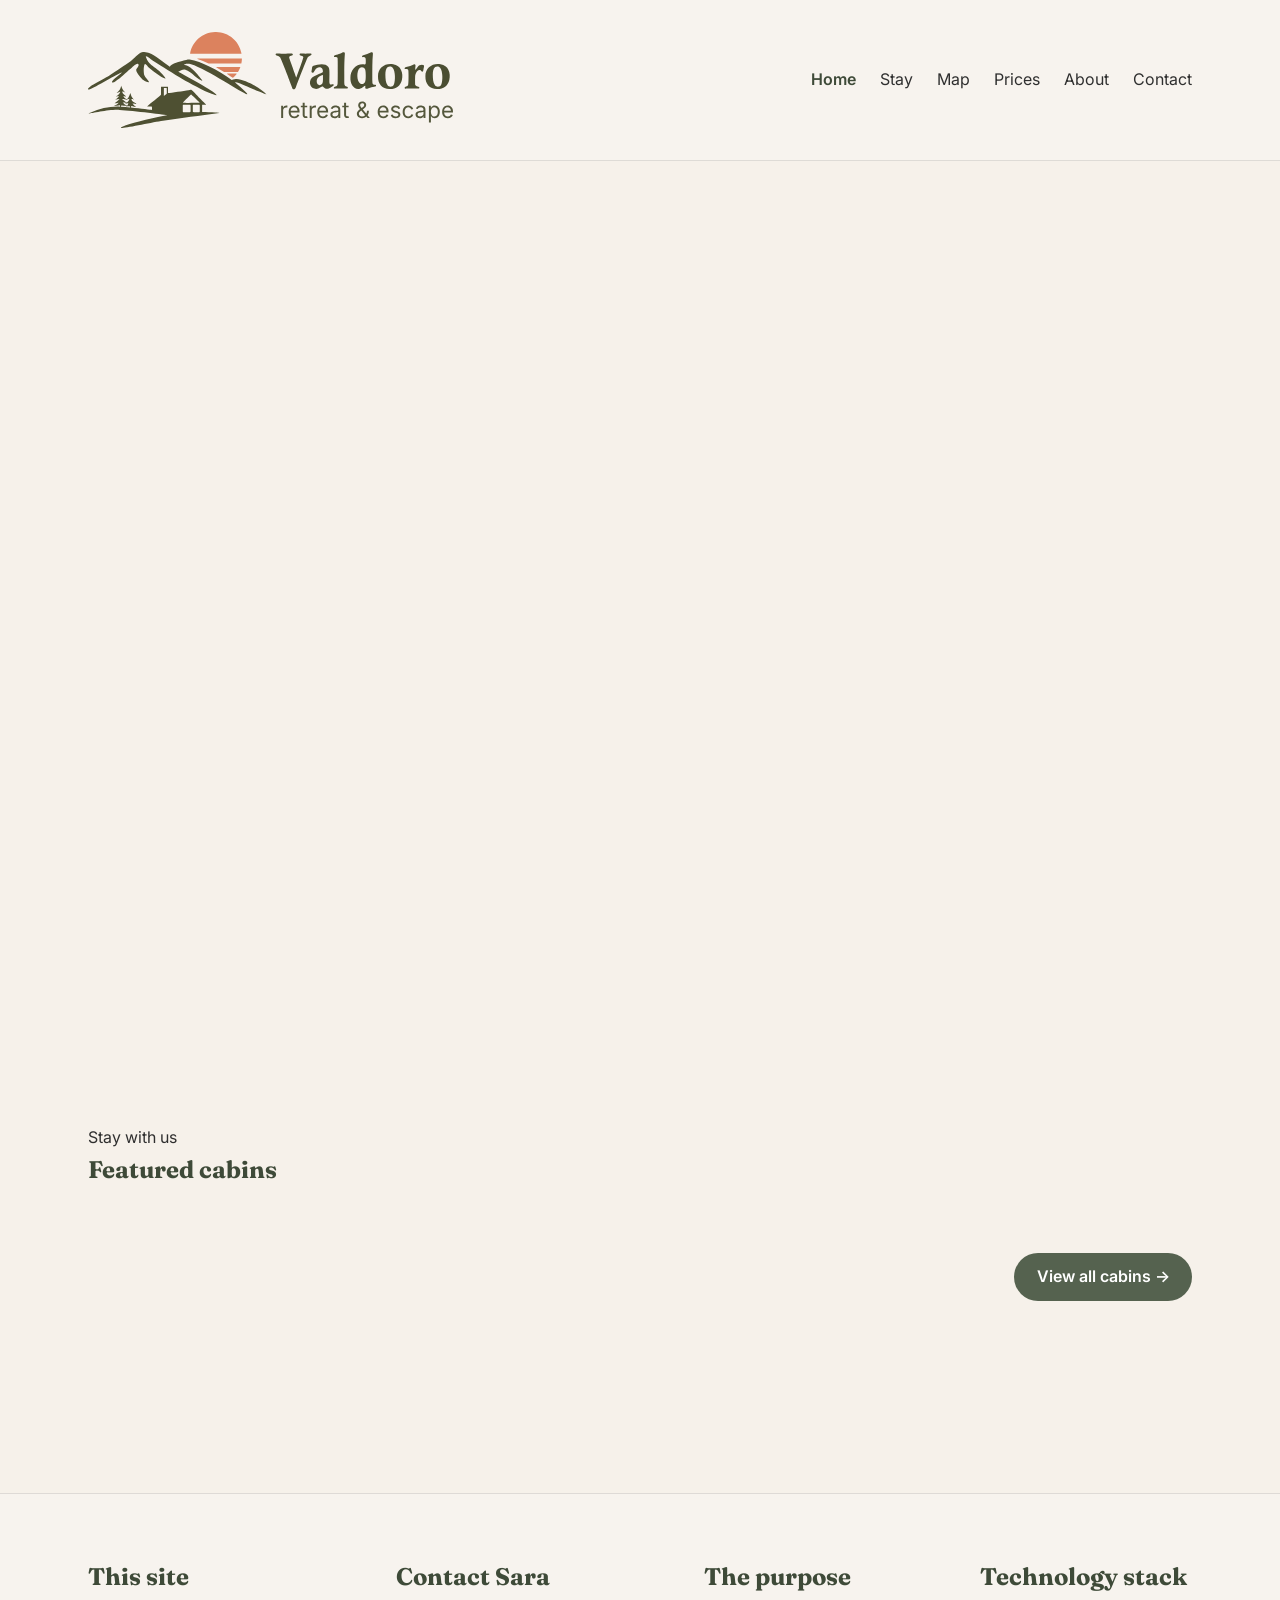
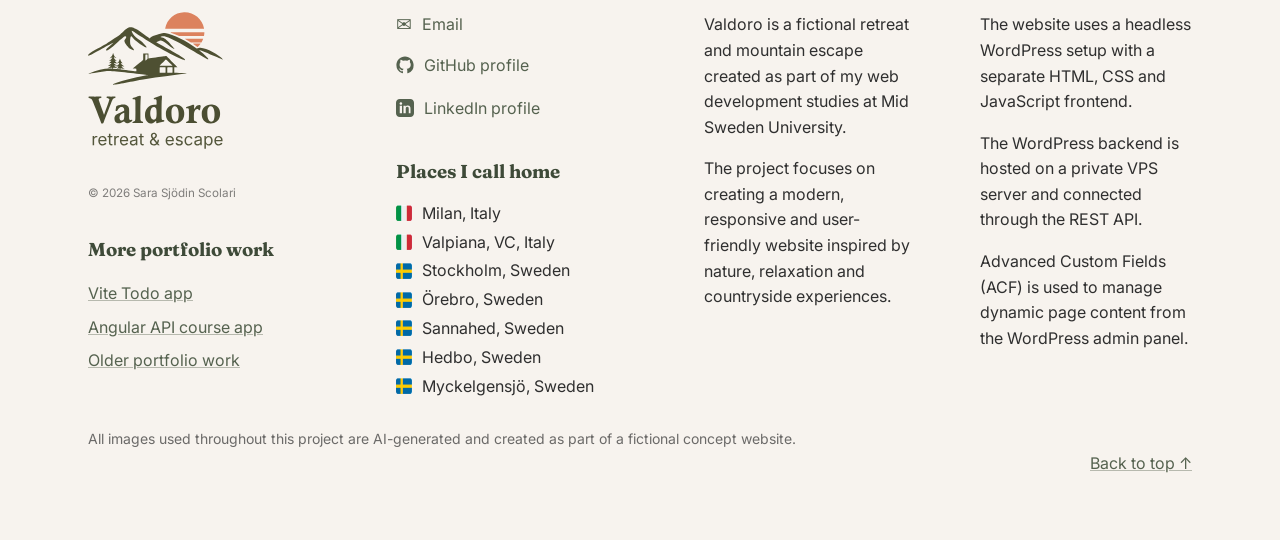
==== commit ec458c37: "Improve hero image layout and add max-width wrapper" ====
--- a/index.html
+++ b/index.html
@@ -18,7 +18,7 @@
       name="description"
       content="A WordPress frontend – with a headless backend on my VPS."
     />
-    <meta name="version" content="2.0.0" />
+    <meta name="version" content="2.0.1" />
     <title>Valdoro – Retreat & Mountain Escape</title>
     <link rel="icon" type="image/x-icon" href="assets/images/favicon.ico" />
 
@@ -64,55 +64,60 @@
     />
   </head>
   <body id="top" class="home-page" data-page="home">
-    <a class="skip-link" href="#main-content">Skip to main content</a>
-
-    <header class="site-header">
-      <div class="container header-inner">
-        <a href="index.html" class="brand" aria-label="Go to Valdoro homepage">
-          <img
-            src="assets/images/logo_baita_valdoro-01.svg"
-            alt=""
-            width="365"
-            height="96"
-            class="brand-logo"
-          />
-          <!-- <span class="brand-name">Valdoro retreat & mountain escape</span> -->
-        </a>
-
-        <button
-          class="menu-toggle"
-          type="button"
-          aria-label="Open menu"
-          aria-controls="main-navigation"
-          aria-expanded="false"
-        >
-          <span class="menu-toggle-line"></span>
-          <span class="menu-toggle-line"></span>
-          <span class="menu-toggle-line"></span>
-        </button>
-
-        <nav
-          id="main-navigation"
-          class="main-navigation"
-          aria-label="Main navigation"
-        >
-          <ul class="nav-list">
-            <li><a href="index.html" aria-current="page">Home</a></li>
-            <li><a href="stay.html">Stay</a></li>
-            <li><a href="map.html">Map</a></li>
-            <li><a href="prices.html">Prices</a></li>
-            <li><a href="about.html">About</a></li>
-            <li><a href="contact.html">Contact</a></li>
-          </ul>
-        </nav>
-      </div>
-    </header>
-
-    <main id="main-content">
-      <!-- HERO -->
-      <section id="hero-section" class="hero-section"></section>
-
-      <!--   <section class="hero-section">
+    <div class="site-wrapper">
+      <a class="skip-link" href="#main-content">Skip to main content</a>
+
+      <header class="site-header">
+        <div class="container header-inner">
+          <a
+            href="index.html"
+            class="brand"
+            aria-label="Go to Valdoro homepage"
+          >
+            <img
+              src="assets/images/logo_baita_valdoro-01.svg"
+              alt=""
+              width="365"
+              height="96"
+              class="brand-logo"
+            />
+            <!-- <span class="brand-name">Valdoro retreat & mountain escape</span> -->
+          </a>
+
+          <button
+            class="menu-toggle"
+            type="button"
+            aria-label="Open menu"
+            aria-controls="main-navigation"
+            aria-expanded="false"
+          >
+            <span class="menu-toggle-line"></span>
+            <span class="menu-toggle-line"></span>
+            <span class="menu-toggle-line"></span>
+          </button>
+
+          <nav
+            id="main-navigation"
+            class="main-navigation"
+            aria-label="Main navigation"
+          >
+            <ul class="nav-list">
+              <li><a href="index.html" aria-current="page">Home</a></li>
+              <li><a href="stay.html">Stay</a></li>
+              <li><a href="map.html">Map</a></li>
+              <li><a href="prices.html">Prices</a></li>
+              <li><a href="about.html">About</a></li>
+              <li><a href="contact.html">Contact</a></li>
+            </ul>
+          </nav>
+        </div>
+      </header>
+
+      <main id="main-content">
+        <!-- HERO -->
+        <section id="hero-section" class="hero-section"></section>
+
+        <!--   <section class="hero-section">
         <div class="hero-section-image"></div>
 
         <div class="hero-overlay">
@@ -132,11 +137,11 @@
         </div>
       </section>
  -->
-      <!-- INTRO -->
-
-      <section id="intro-section" class="content-section"></section>
-
-      <!-- <section class="content-section">
+        <!-- INTRO -->
+
+        <section id="intro-section" class="content-section"></section>
+
+        <!-- <section class="content-section">
         <div class="container narrow-container">
           <header class="section-header">
             <p class="section-kicker">Welcome to Valdoro</p>
@@ -175,27 +180,27 @@
         </div>
       </section> -->
 
-      <!-- FEATURED  CABINS -->
-      <section class="content-section">
-        <div class="container">
-          <header class="section-header">
-            <p class="section-kicker">Stay with us</p>
-            <h2>Featured cabins</h2>
-          </header>
-
-          <div class="card-grid" id="featured-cabins-container"></div>
-          <!--           <a href="stay.html" class="cta">View all cabins →</a>
+        <!-- FEATURED  CABINS -->
+        <section class="content-section">
+          <div class="container">
+            <header class="section-header">
+              <p class="section-kicker">Stay with us</p>
+              <h2>Featured cabins</h2>
+            </header>
+
+            <div class="card-grid" id="featured-cabins-container"></div>
+            <!--           <a href="stay.html" class="cta">View all cabins →</a>
  -->
-          <div class="cta">
-            <a href="stay.html" class="button-primary">View all cabins →</a>
+            <div class="cta">
+              <a href="stay.html" class="button-primary">View all cabins →</a>
+            </div>
           </div>
-        </div>
-      </section>
-
-      <!-- PROMOS -->
-      <section id="section-1" class="content-section"></section>
-
-      <!-- <section class="content-section">
+        </section>
+
+        <!-- PROMOS -->
+        <section id="section-1" class="content-section"></section>
+
+        <!-- <section class="content-section">
         <div class="container">
           <header class="section-header">
             <p class="section-kicker">Day trips</p>
@@ -236,260 +241,267 @@
           <a href="stay.html" class="cta">View all cabins →</a>
         </div>
       </section> -->
-    </main>
-    <footer class="site-footer">
-      <div class="container">
-        <div class="footer-container">
-          <section
-            class="footer-section footer-brand"
-            aria-labelledby="footer-site-heading"
-          >
-            <h2 id="footer-site-heading">This site</h2>
-
-            <a
-              href="index.html"
-              class="logo-link"
-              aria-label="Go to Valdoro homepage"
+      </main>
+      <footer class="site-footer">
+        <div class="container">
+          <div class="footer-container">
+            <section
+              class="footer-section footer-brand"
+              aria-labelledby="footer-site-heading"
             >
-              <img
-                src="assets/images/logo_baita_valdoro-02.svg"
-                alt=""
-                width="135"
-                height="137"
-                class="footer-icon"
-                loading="lazy"
-              />
-            </a>
-
-            <p class="footer-copyright">
-              <small
-                >© <span id="current-year"></span> Sara Sjödin Scolari</small
+              <h2 id="footer-site-heading">This site</h2>
+
+              <a
+                href="index.html"
+                class="logo-link"
+                aria-label="Go to Valdoro homepage"
               >
-            </p>
-
-            <nav aria-labelledby="portfolio-links-heading">
-              <h3 id="portfolio-links-heading">More portfolio work</h3>
-              <ul class="footer-links">
-                <li>
-                  <a
-                    href="https://sarasjodin.github.io/my-todo-app/"
-                    target="_blank"
-                    rel="noopener noreferrer"
-                  >
-                    Vite Todo app
-                  </a>
-                </li>
-                <li>
-                  <a
-                    href="https://my-angular-api-requests-lab.netlify.app/home"
-                    target="_blank"
-                    rel="noopener noreferrer"
-                  >
-                    Angular API course app
-                  </a>
-                </li>
-                <li>
-                  <a
-                    href="https://saras-portfolio.netlify.app/"
-                    target="_blank"
-                    rel="noopener noreferrer"
-                  >
-                    Older portfolio work
-                  </a>
+                <img
+                  src="assets/images/logo_baita_valdoro-02.svg"
+                  alt=""
+                  width="135"
+                  height="137"
+                  class="footer-icon"
+                  loading="lazy"
+                />
+              </a>
+
+              <p class="footer-copyright">
+                <small
+                  >© <span id="current-year"></span> Sara Sjödin Scolari</small
+                >
+              </p>
+
+              <nav aria-labelledby="portfolio-links-heading">
+                <h3 id="portfolio-links-heading">More portfolio work</h3>
+                <ul class="footer-links">
+                  <li>
+                    <a
+                      href="https://sarasjodin.github.io/my-todo-app/"
+                      target="_blank"
+                      rel="noopener noreferrer"
+                    >
+                      Vite Todo app
+                    </a>
+                  </li>
+                  <li>
+                    <a
+                      href="https://my-angular-api-requests-lab.netlify.app/home"
+                      target="_blank"
+                      rel="noopener noreferrer"
+                    >
+                      Angular API course app
+                    </a>
+                  </li>
+                  <li>
+                    <a
+                      href="https://saras-portfolio.netlify.app/"
+                      target="_blank"
+                      rel="noopener noreferrer"
+                    >
+                      Older portfolio work
+                    </a>
+                  </li>
+                </ul>
+              </nav>
+            </section>
+            <div class="footer-info-group">
+              <section
+                class="footer-section footer-about"
+                aria-labelledby="footer-purpose-heading"
+              >
+                <h2 id="footer-purpose-heading">The purpose</h2>
+
+                <p>
+                  Valdoro is a fictional retreat and mountain escape created as
+                  part of my web development studies at Mid Sweden University.
+                </p>
+
+                <p>
+                  The project focuses on creating a modern, responsive and
+                  user-friendly website inspired by nature, relaxation and
+                  countryside experiences.
+                </p>
+              </section>
+
+              <section
+                class="footer-section footer-technology"
+                aria-labelledby="footer-technology-heading"
+              >
+                <h2 id="footer-technology-heading">Technology stack</h2>
+                <p>
+                  The website uses a headless WordPress setup with a separate
+                  HTML, CSS and JavaScript frontend.
+                </p>
+                <p>
+                  The WordPress backend is hosted on a private VPS server and
+                  connected through the REST API.
+                </p>
+                <p>
+                  Advanced Custom Fields (ACF) is used to manage dynamic page
+                  content from the WordPress admin panel.
+                </p>
+              </section>
+            </div>
+            <section
+              class="footer-section footer-contact"
+              aria-labelledby="footer-contact-heading"
+            >
+              <h2 id="footer-contact-heading">Contact Sara</h2>
+
+              <address>
+                <ul class="footer-contact-list footer-links">
+                  <li>
+                    <a href="mailto:sara@sarasjodin.com">
+                      <span class="footer-link-icon mail">✉</span>
+                      <span>Email</span>
+                    </a>
+                  </li>
+
+                  <li>
+                    <a
+                      href="https://github.com/sarasjodin"
+                      target="_blank"
+                      rel="noopener noreferrer"
+                    >
+                      <span class="footer-link-icon">
+                        <svg
+                          xmlns="http://www.w3.org/2000/svg"
+                          viewBox="0 0 24 24"
+                          fill="currentColor"
+                          aria-hidden="true"
+                        >
+                          <path
+                            d="M12 .5C5.65.5.5 5.65.5 12a11.5 11.5 0 008 10.95c.6.1.82-.26.82-.58v-2.04c-3.26.71-3.95-1.39-3.95-1.39-.54-1.35-1.3-1.7-1.3-1.7-1.07-.73.08-.72.08-.72 1.18.08 1.8 1.2 1.8 1.2 1.05 1.8 2.76 1.28 3.43.98.1-.76.41-1.28.74-1.58-2.6-.3-5.34-1.3-5.34-5.8 0-1.28.46-2.33 1.2-3.15-.12-.3-.52-1.5.12-3.12 0 0 .98-.31 3.2 1.2a11.1 11.1 0 015.82 0c2.22-1.5 3.2-1.2 3.2-1.2.64 1.62.24 2.82.12 3.12.75.82 1.2 1.87 1.2 3.15 0 4.52-2.75 5.5-5.37 5.79.42.36.8 1.08.8 2.18v3.23c0 .32.22.69.83.58A11.5 11.5 0 0023.5 12C23.5 5.65 18.35.5 12 .5z"
+                          />
+                        </svg>
+                      </span>
+
+                      <span>GitHub profile</span>
+                    </a>
+                  </li>
+                  <li>
+                    <a
+                      href="https://www.linkedin.com/in/sjodinscolari"
+                      target="_blank"
+                      rel="noopener noreferrer"
+                    >
+                      <span class="footer-link-icon">
+                        <svg
+                          xmlns="http://www.w3.org/2000/svg"
+                          viewBox="0 0 24 24"
+                          fill="currentColor"
+                          aria-hidden="true"
+                        >
+                          <path
+                            d="M19 0h-14c-2.761 0-5 2.239-5 5v14c0 2.761 2.239 5 5 5h14c2.761 0 5-2.239 5-5v-14c0-2.761-2.239-5-5-5zm-11 19h-3v-10h3v10zm-1.5-11.268c-.966 0-1.75-.784-1.75-1.75s.784-1.75 1.75-1.75 1.75.784 1.75 1.75-.784 1.75-1.75 1.75zm13.5 11.268h-3v-5.604c0-1.337-.026-3.062-1.867-3.062-1.868 0-2.154 1.459-2.154 2.965v5.701h-3v-10h2.881v1.367h.041c.401-.761 1.379-1.562 2.839-1.562 3.039 0 3.601 2.001 3.601 4.599v5.596z"
+                          />
+                        </svg>
+                      </span>
+
+                      <span>LinkedIn profile</span>
+                    </a>
+                  </li>
+                </ul>
+              </address>
+
+              <h3>Places I call home</h3>
+              <ul class="places-list">
+                <li>
+                  <img
+                    src="assets/images/ita.png"
+                    alt=""
+                    class="place-flag"
+                    width="16"
+                    height="16"
+                  />
+
+                  Milan, Italy
+                </li>
+                <li>
+                  <img
+                    src="assets/images/ita.png"
+                    alt=""
+                    class="place-flag"
+                    width="16"
+                    height="16"
+                  />
+
+                  Valpiana, VC, Italy
+                </li>
+
+                <li>
+                  <img
+                    src="assets/images/swe.png"
+                    alt=""
+                    class="place-flag"
+                    width="16"
+                    height="16"
+                  />
+
+                  Stockholm, Sweden
+                </li>
+
+                <li>
+                  <img
+                    src="assets/images/swe.png"
+                    alt=""
+                    class="place-flag"
+                    width="16"
+                    height="16"
+                  />
+                  Örebro, Sweden
+                </li>
+
+                <li>
+                  <img
+                    src="assets/images/swe.png"
+                    alt=""
+                    class="place-flag"
+                    width="16"
+                    height="16"
+                  />
+                  Sannahed, Sweden
+                </li>
+
+                <li>
+                  <img
+                    src="assets/images/swe.png"
+                    alt=""
+                    class="place-flag"
+                    width="16"
+                    height="16"
+                  />
+                  Hedbo, Sweden
+                </li>
+
+                <li>
+                  <img
+                    src="assets/images/swe.png"
+                    alt=""
+                    class="place-flag"
+                    width="16"
+                    height="16"
+                  />
+                  Myckelgensjö, Sweden
                 </li>
               </ul>
-            </nav>
-          </section>
-          <div class="footer-info-group">
-            <section
-              class="footer-section footer-about"
-              aria-labelledby="footer-purpose-heading"
-            >
-              <h2 id="footer-purpose-heading">The purpose</h2>
-
-              <p>
-                Valdoro is a fictional retreat and mountain escape created as
-                part of my web development studies at Mid Sweden University.
-              </p>
-
-              <p>
-                The project focuses on creating a modern, responsive and
-                user-friendly website inspired by nature, relaxation and
-                countryside experiences.
-              </p>
-            </section>
-
-            <section
-              class="footer-section footer-technology"
-              aria-labelledby="footer-technology-heading"
-            >
-              <h2 id="footer-technology-heading">Technology stack</h2>
-              <p>
-                The website uses a headless WordPress architecture where
-                WordPress functions as a content management system while the
-                frontend is built separately for improved flexibility and
-                performance.
-              </p>
             </section>
           </div>
-          <section
-            class="footer-section footer-contact"
-            aria-labelledby="footer-contact-heading"
-          >
-            <h2 id="footer-contact-heading">Contact Sara</h2>
-
-            <address>
-              <ul class="footer-contact-list footer-links">
-                <li>
-                  <a href="mailto:sara@sarasjodin.com">
-                    <span class="footer-link-icon mail">✉</span>
-                    <span>Email</span>
-                  </a>
-                </li>
-
-                <li>
-                  <a
-                    href="https://github.com/sarasjodin"
-                    target="_blank"
-                    rel="noopener noreferrer"
-                  >
-                    <span class="footer-link-icon">
-                      <svg
-                        xmlns="http://www.w3.org/2000/svg"
-                        viewBox="0 0 24 24"
-                        fill="currentColor"
-                        aria-hidden="true"
-                      >
-                        <path
-                          d="M12 .5C5.65.5.5 5.65.5 12a11.5 11.5 0 008 10.95c.6.1.82-.26.82-.58v-2.04c-3.26.71-3.95-1.39-3.95-1.39-.54-1.35-1.3-1.7-1.3-1.7-1.07-.73.08-.72.08-.72 1.18.08 1.8 1.2 1.8 1.2 1.05 1.8 2.76 1.28 3.43.98.1-.76.41-1.28.74-1.58-2.6-.3-5.34-1.3-5.34-5.8 0-1.28.46-2.33 1.2-3.15-.12-.3-.52-1.5.12-3.12 0 0 .98-.31 3.2 1.2a11.1 11.1 0 015.82 0c2.22-1.5 3.2-1.2 3.2-1.2.64 1.62.24 2.82.12 3.12.75.82 1.2 1.87 1.2 3.15 0 4.52-2.75 5.5-5.37 5.79.42.36.8 1.08.8 2.18v3.23c0 .32.22.69.83.58A11.5 11.5 0 0023.5 12C23.5 5.65 18.35.5 12 .5z"
-                        />
-                      </svg>
-                    </span>
-
-                    <span>GitHub profile</span>
-                  </a>
-                </li>
-                <li>
-                  <a
-                    href="https://www.linkedin.com/in/sjodinscolari"
-                    target="_blank"
-                    rel="noopener noreferrer"
-                  >
-                    <span class="footer-link-icon">
-                      <svg
-                        xmlns="http://www.w3.org/2000/svg"
-                        viewBox="0 0 24 24"
-                        fill="currentColor"
-                        aria-hidden="true"
-                      >
-                        <path
-                          d="M19 0h-14c-2.761 0-5 2.239-5 5v14c0 2.761 2.239 5 5 5h14c2.761 0 5-2.239 5-5v-14c0-2.761-2.239-5-5-5zm-11 19h-3v-10h3v10zm-1.5-11.268c-.966 0-1.75-.784-1.75-1.75s.784-1.75 1.75-1.75 1.75.784 1.75 1.75-.784 1.75-1.75 1.75zm13.5 11.268h-3v-5.604c0-1.337-.026-3.062-1.867-3.062-1.868 0-2.154 1.459-2.154 2.965v5.701h-3v-10h2.881v1.367h.041c.401-.761 1.379-1.562 2.839-1.562 3.039 0 3.601 2.001 3.601 4.599v5.596z"
-                        />
-                      </svg>
-                    </span>
-
-                    <span>LinkedIn profile</span>
-                  </a>
-                </li>
-              </ul>
-            </address>
-
-            <h3>Places I call home</h3>
-            <ul class="places-list">
-              <li>
-                <img
-                  src="assets/images/ita.png"
-                  alt=""
-                  class="place-flag"
-                  width="16"
-                  height="16"
-                />
-
-                Milan, Italy
-              </li>
-              <li>
-                <img
-                  src="assets/images/ita.png"
-                  alt=""
-                  class="place-flag"
-                  width="16"
-                  height="16"
-                />
-
-                Valpiana, VC, Italy
-              </li>
-
-              <li>
-                <img
-                  src="assets/images/swe.png"
-                  alt=""
-                  class="place-flag"
-                  width="16"
-                  height="16"
-                />
-
-                Stockholm, Sweden
-              </li>
-
-              <li>
-                <img
-                  src="assets/images/swe.png"
-                  alt=""
-                  class="place-flag"
-                  width="16"
-                  height="16"
-                />
-                Örebro, Sweden
-              </li>
-
-              <li>
-                <img
-                  src="assets/images/swe.png"
-                  alt=""
-                  class="place-flag"
-                  width="16"
-                  height="16"
-                />
-                Sannahed, Sweden
-              </li>
-
-              <li>
-                <img
-                  src="assets/images/swe.png"
-                  alt=""
-                  class="place-flag"
-                  width="16"
-                  height="16"
-                />
-                Hedbo, Sweden
-              </li>
-
-              <li>
-                <img
-                  src="assets/images/swe.png"
-                  alt=""
-                  class="place-flag"
-                  width="16"
-                  height="16"
-                />
-                Myckelgensjö, Sweden
-              </li>
-            </ul>
-          </section>
+
+          <div class="footer-bottom">
+            <p class="image-disclaimer">
+              All images used throughout this project are AI-generated and
+              created as part of a fictional concept website.
+            </p>
+
+            <p class="back-to-top">
+              <a href="#top">Back to top ↑</a>
+            </p>
+          </div>
         </div>
-
-        <div class="footer-bottom">
-          <p class="image-disclaimer">
-            All images used throughout this project are AI-generated and created
-            as part of a fictional concept website.
-          </p>
-
-          <p class="back-to-top">
-            <a href="#top">Back to top ↑</a>
-          </p>
-        </div>
-      </div>
-    </footer>
+      </footer>
+    </div>
     <script type="module" src="js/main.js"></script>
   </body>
 </html>
--- a/css/style.css
+++ b/css/style.css
@@ -56,18 +56,6 @@
   z-index: 1;
 }
 
-.hero-section .section-header::before {
-  content: '';
-  position: absolute;
-  inset: -0.75rem -1rem;
-
-  background: rgba(17, 42, 9, 0.45);
-
-  border-radius: 1rem;
-
-  z-index: -1;
-}
-
 .skip-link {
   position: absolute;
   top: -100px;
@@ -357,6 +345,15 @@
 }
 
 /* HERO */
+.hero-section .section-header::before {
+  content: '';
+  position: absolute;
+  inset: -0.75rem -1rem;
+  background: rgba(17, 42, 9, 0.45);
+  border-radius: 1rem;
+  z-index: -1;
+}
+
 .hero-section {
   display: flex;
   align-items: center;
@@ -386,17 +383,13 @@
 
 .hero-content {
   max-width: 560px;
+  color: #f7f3ee;
 }
 
 .description-text,
 .hero-text {
   margin-bottom: 2rem;
   line-height: 1.6;
-}
-
-.hero-content {
-  max-width: 560px;
-  color: #f7f3ee;
 }
 
 .hero-section .section-kicker {
@@ -783,25 +776,38 @@
   gap: 2rem;
 }
 
+.footer-technology p + p,
 .footer-about p + p {
   margin-top: 1rem;
 }
 
+.site-wrapper {
+  max-width: 1920px;
+  margin-inline: auto;
+}
+
 /* MEDIA QUERIES */
 @media (min-width: 768px) {
+  .hero-section {
+    min-height: clamp(700px, 100vh, 1000px);
+  }
+
   .hero-section-image {
-    position: absolute;
-    inset: 0;
     background-image:
       linear-gradient(rgba(255, 255, 255, 0.3), rgba(0, 0, 0, 0.25)),
       url('../assets/images/hero.png');
     background-size: cover;
-    background-position: center;
-    transform: scale(1.02);
+    background-repeat: no-repeat;
+    background-position: center center;
+    transform: none;
   }
 
   .hero-section .section-header::before {
     content: none;
+  }
+
+  .hero-section .cta {
+    width: auto;
   }
 
   .menu-toggle {
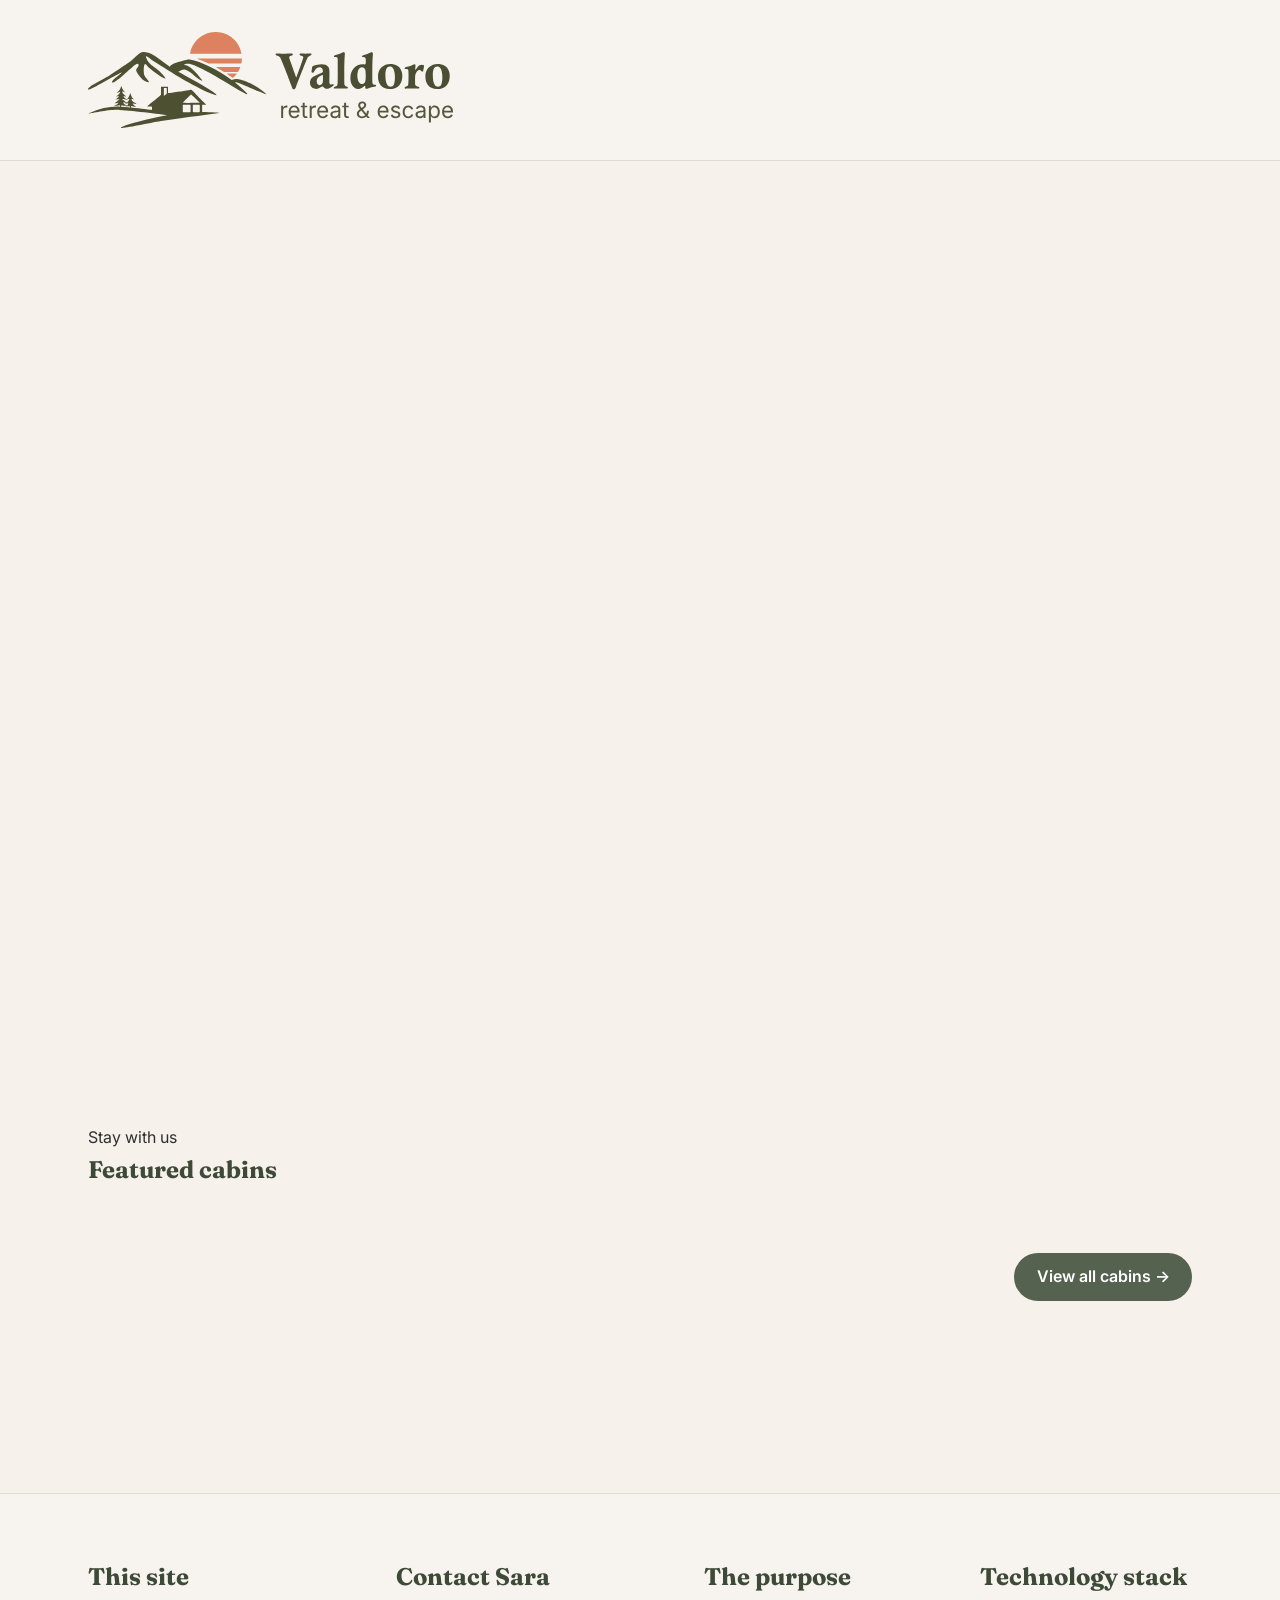
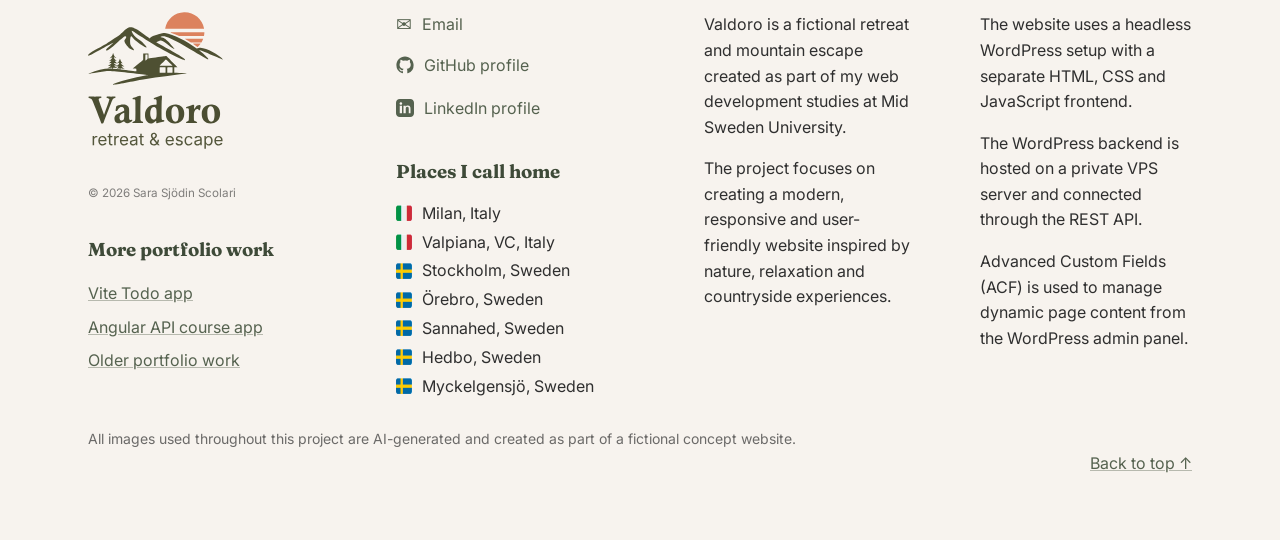
==== commit 08d4a838: "feat: add dynamic WordPress navigation with WPGraphQL" ====
--- a/index.html
+++ b/index.html
@@ -18,7 +18,7 @@
       name="description"
       content="A WordPress frontend – with a headless backend on my VPS."
     />
-    <meta name="version" content="2.0.1" />
+    <meta name="version" content="2.0.4" />
     <title>Valdoro – Retreat & Mountain Escape</title>
     <link rel="icon" type="image/x-icon" href="assets/images/favicon.ico" />
 
@@ -113,7 +113,7 @@
         </div>
       </header>
 
-      <main id="main-content">
+      <main id="main-content" tabindex="-1">
         <!-- HERO -->
         <section id="hero-section" class="hero-section"></section>
 
